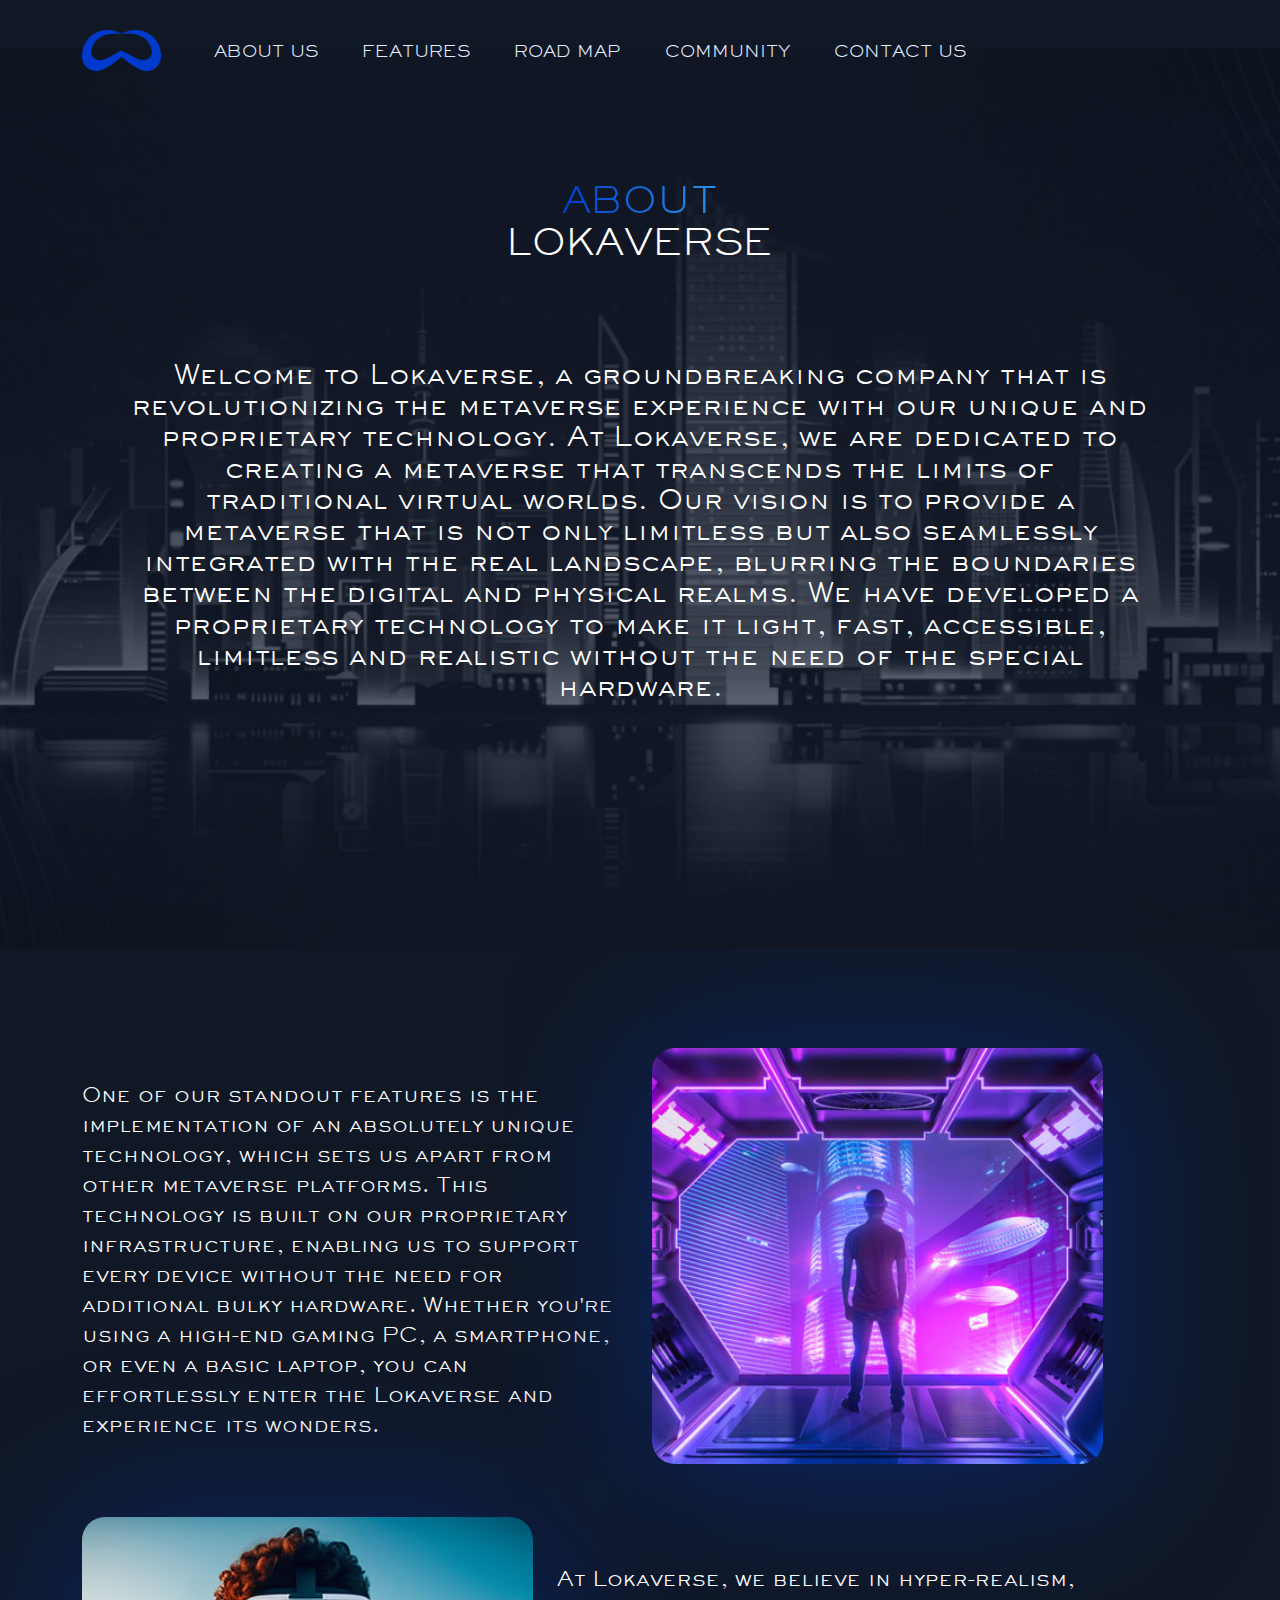
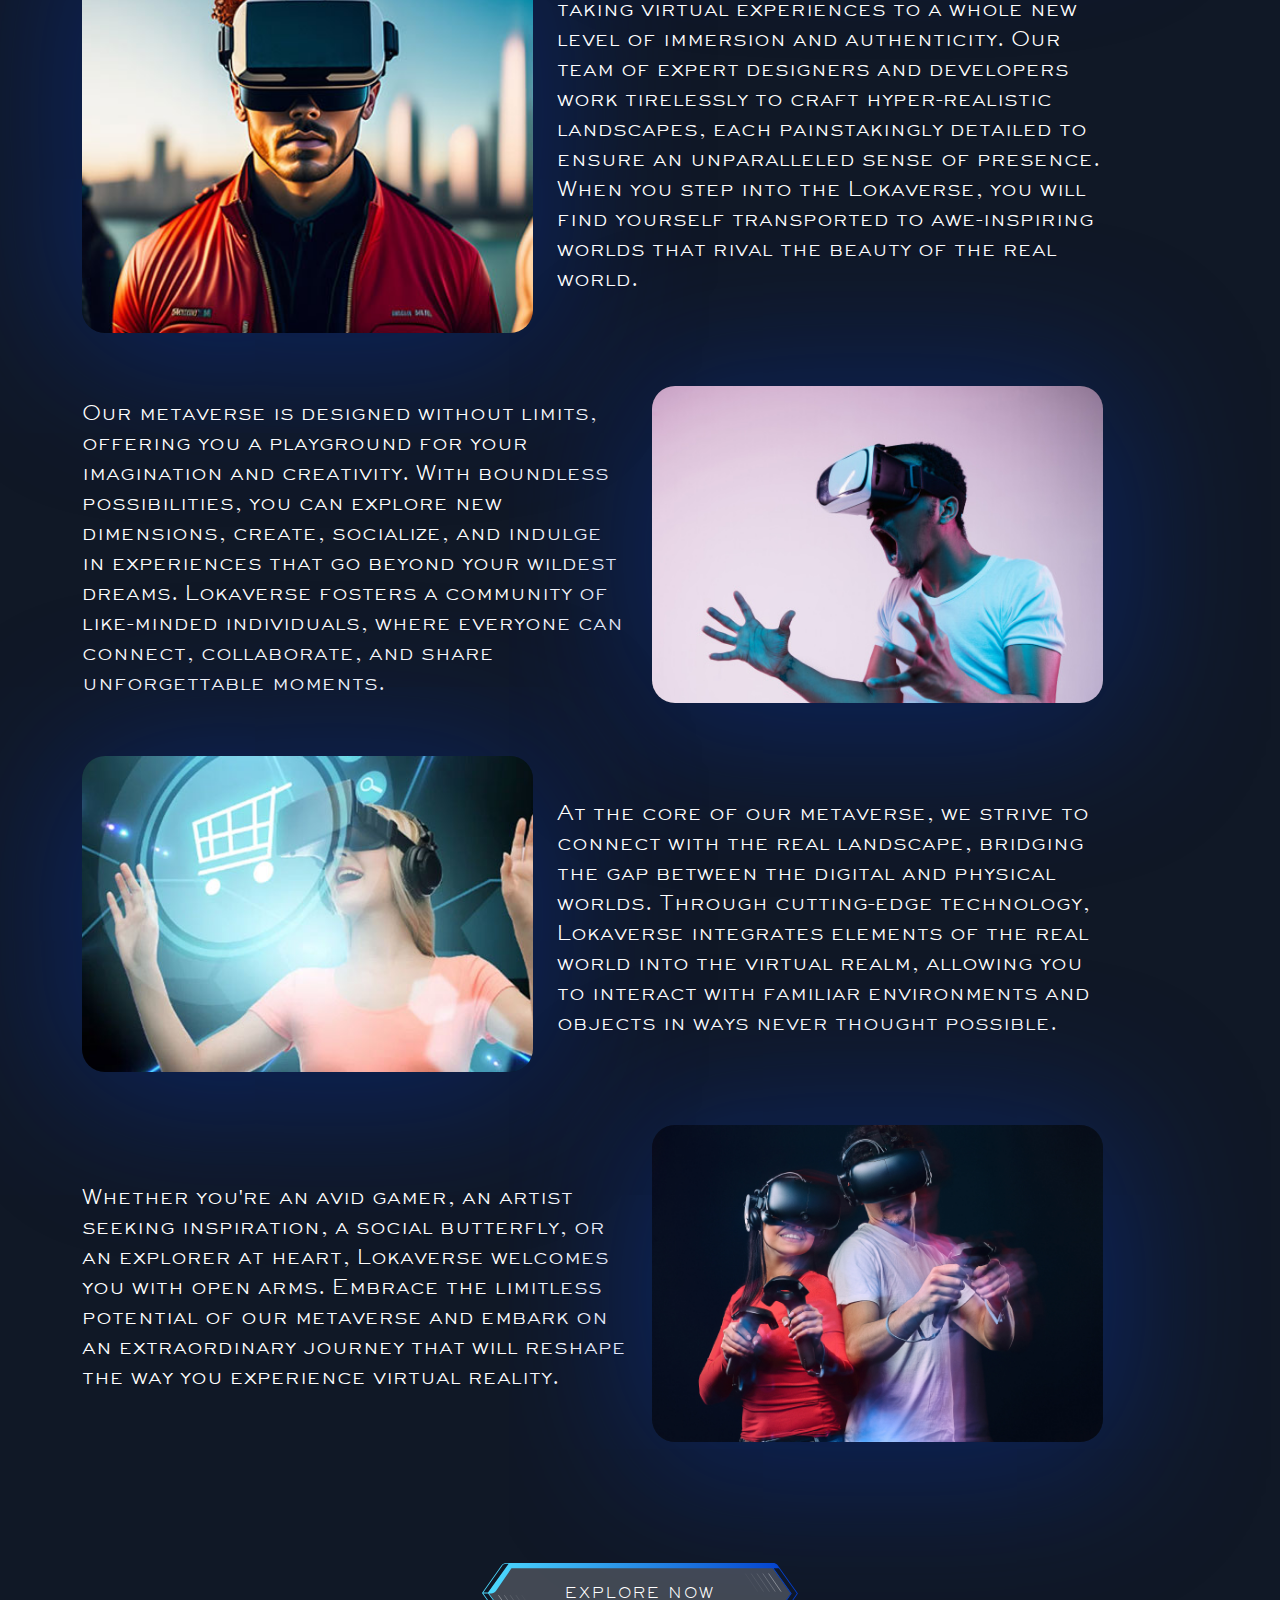
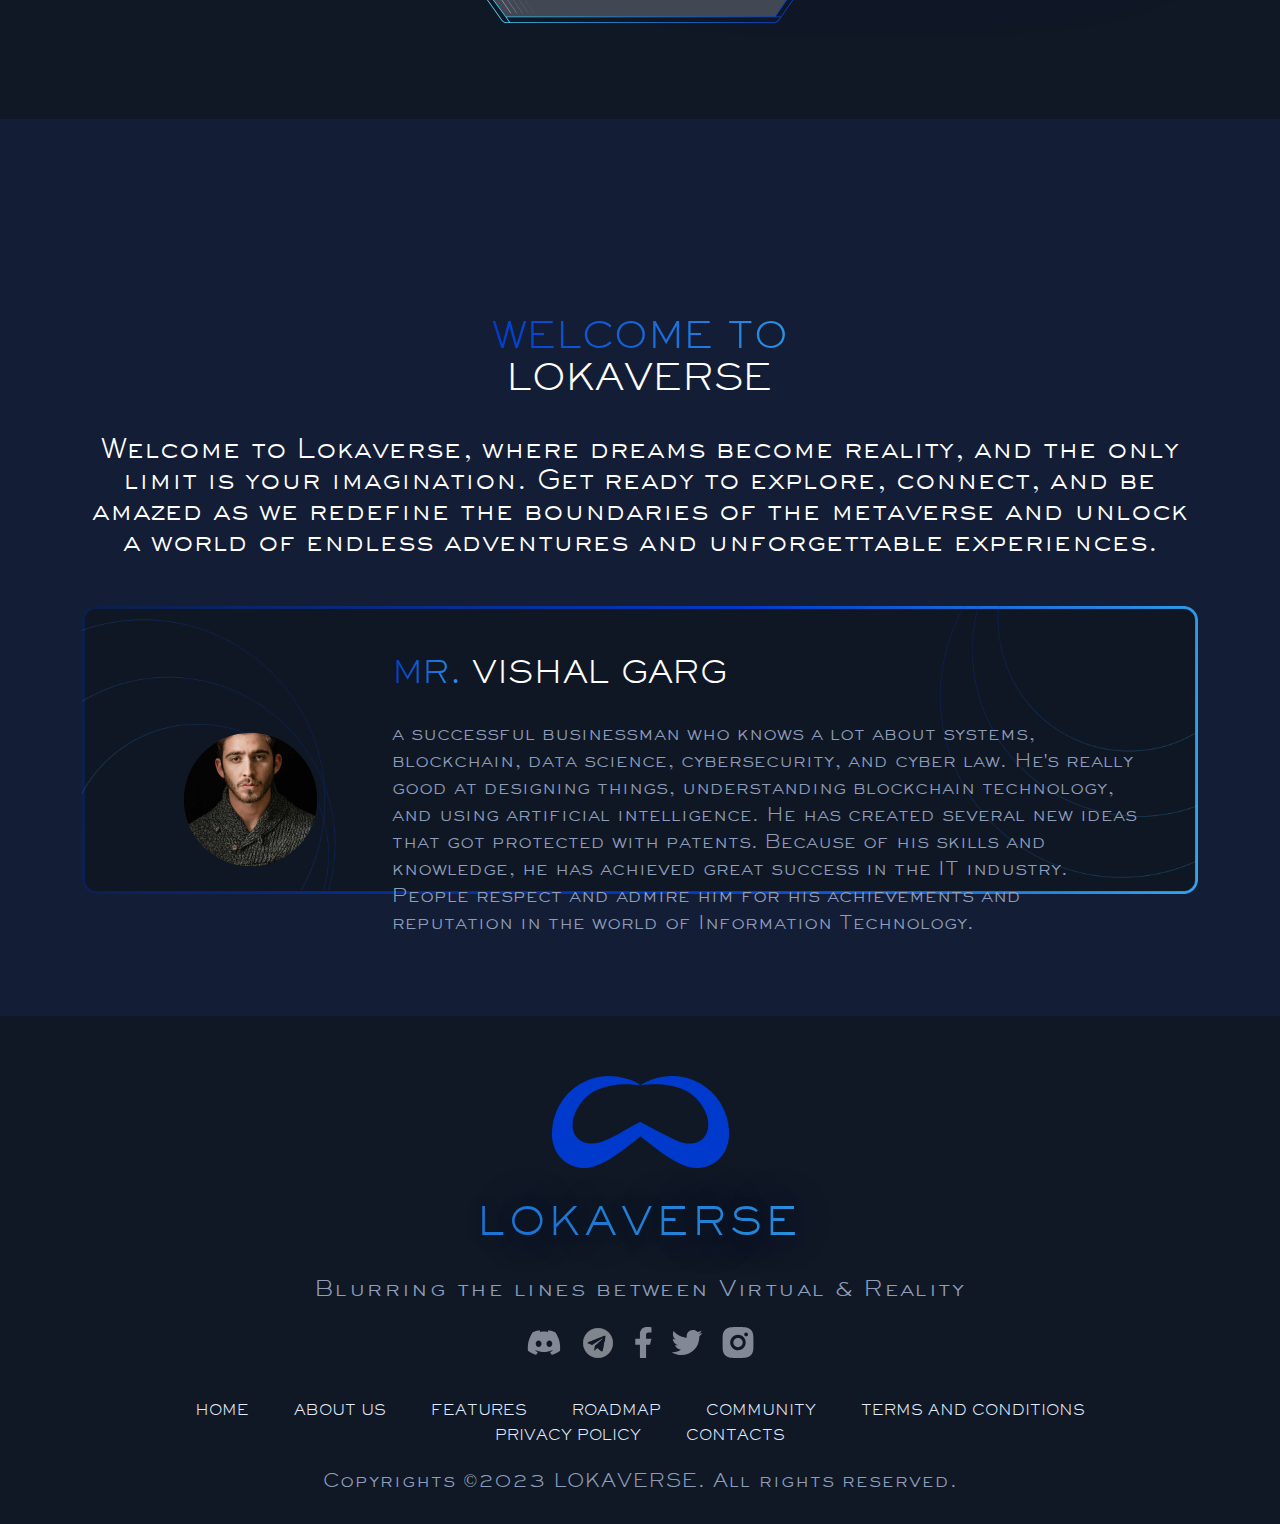
==== about.html @ 5cb6ffde "new pages" ====
<!DOCTYPE html>
<html>

<head>
    <meta charset="utf-8">
    <meta name="viewport" content="width=device-width, initial-scale=1, shrink-to-fit=no">
    <meta name="description" content="">
    <meta name="viewport" content="width=device-width, initial-scale=1">
    <title>Lokaverse</title>
    <link rel="apple-touch-icon" sizes="180x180" href="img/apple-touch-icon.png">
    <link rel="shortcut icon" type="image/x-icon" href="img/favicon.ico">
    <link rel="stylesheet" href="css/bootstrap.css">
    <link rel="stylesheet" href="css/font-awesome.css">
    <link rel="stylesheet" href="css/style.css">
    <link rel="stylesheet" href="css/responsive.css">
</head>

<body>


    <div class="home-main">
        <header>
            <div class="header">
                <div class="menu_header">
                    <div class="container">
                        <nav class="navbar navbar-expand-lg">
                            <button class="navbar-toggler collapsed" type="button" data-bs-toggle="collapse"
                                data-bs-target="#navbarSupportedContent" aria-controls="navbarSupportedContent"
                                aria-expanded="false" aria-label="Toggle navigation">
                                <div class="toggle position-relative">
                                    <div class="line top position-absolute"></div>
                                    <div class="line middle cross1 position-absolute"></div>
                                    <div class="line middle cross2 position-absolute"></div>
                                    <div class="line bottom position-absolute"></div>
                                </div>
                            </button>
                            <a class="navbar-brand" href="./">
                                <img alt="logo" src="img/logo.png">
                            </a>
                            <div class="collapse navbar-collapse" id="navbarSupportedContent">
                                <ul class="navbar-nav  ml-auto menu-links">
                                    <li class="nav-item"><a class="nav-link" href="/about.html">About us</a></li>
                                    <li class="nav-item"><a class="nav-link" href="/home.html#features">Features</a>
                                    </li>
                                    <li class="nav-item"><a class="nav-link" href="/home.html#roadmap">Road map</a></li>
                                    <li class="nav-item"><a class="nav-link" href="/home.html#community">Community</a>
                                    </li>
                                    <li class="nav-item"><a class="nav-link" href="/contact.html">Contact us</a></li>
                                </ul>
                                <!-- <ul class="navbar-nav ms-auto menu-links">
                                                <li class="nav-item LoginItem"><a class="nav-link" href="#">Log In</a></li>	
                                            </ul> -->
                                <div class="footer_social MobileShow">
                                    <a href="#" class="facebook-icon"><img src="img/discord.svg" alt="icon"></a>
                                    <a href="#" class="facebook-icon"><img src="img/telegram.png" width="36"
                                            alt="icon"></a>
                                    <a href="#" class="facebook-icon"><img src="img/facebook.svg" alt="icon"></a>
                                    <a href="#" class="twitter-icon"><img src="img/twitter.svg" alt="icon"></a>
                                    <a href="#" class="instagram-icon"><img src="img/instagram.svg" alt="icon"></a>
                                </div>
                            </div>
                            <!-- <a class="MObileShow" href="#">Log In</a> -->
                        </nav>
                    </div>
                </div>
            </div>
        </header>
    </div>
    <section class="ContactBxTop BannerSection BannerHomeSection mt-5 pt-5">
        <div class="container">
            <div class="TopHadding ">
                <!-- <h6>enjoy</h6> -->
                <h2 class="mt-5"><span>About </span><br>Lokaverse</h2>
                <h3 class="mt-5 p-5">Welcome to Lokaverse, a groundbreaking company that is revolutionizing the
                    metaverse
                    experience with
                    our unique and proprietary technology. At Lokaverse, we are dedicated to creating a metaverse that
                    transcends the limits of traditional virtual worlds. Our vision is to provide a metaverse that is
                    not only limitless but also seamlessly integrated with the real landscape, blurring the boundaries
                    between the digital and physical realms. We have developed a proprietary technology to make it
                    light, fast, accessible, limitless and realistic without the need of the special hardware.</h3>

            </div>

        </div>
    </section>
    <section class="BannerSection pb-5">
        <div class="container">
            <div class="About">
                <div class="row">
                    <div class="col-6 d-flex align-items-center">
                        <p>One of our standout features is the implementation of an absolutely unique technology, which
                            sets us apart from other metaverse platforms. This technology is built on our proprietary
                            infrastructure, enabling us to support every device without the need for additional bulky
                            hardware. Whether you're using a high-end gaming PC, a smartphone, or even a basic laptop,
                            you can effortlessly enter the Lokaverse and experience its wonders.</p>
                    </div>
                    <div class="col-5">
                        <div class="Featuresimg">
                            <img src="img/Featuresimg2.jpg" width="200" class="" alt="...">
                        </div>
                    </div>
                </div>
                <div class="row mt-5">
                    <div class="col-5">
                        <div class="Featuresimg">
                            <img src="img/Featuresimg5.jpg" width="200" class="" alt="...">
                        </div>
                    </div>

                    <div class="col-6 d-flex align-items-center">
                        <p>At Lokaverse, we believe in hyper-realism, taking virtual experiences to a whole new level of
                            immersion and authenticity. Our team of expert designers and developers work tirelessly to
                            craft hyper-realistic landscapes, each painstakingly detailed to ensure an unparalleled
                            sense of presence. When you step into the Lokaverse, you will find yourself transported to
                            awe-inspiring worlds that rival the beauty of the real world.</p>
                    </div>
                </div>
                <div class="row mt-5">

                    <div class="col-6 d-flex align-items-center">
                        <p>Our metaverse is designed without limits, offering you a playground for your imagination and
                            creativity. With boundless possibilities, you can explore new dimensions, create, socialize,
                            and indulge in experiences that go beyond your wildest dreams. Lokaverse fosters a community
                            of like-minded individuals, where everyone can connect, collaborate, and share unforgettable
                            moments.</p>
                    </div>
                    <div class="col-5">
                        <div class="Featuresimg">
                            <img src="img/service-img3.jpg" width="200" class="" alt="...">
                        </div>
                    </div>

                </div>
                <div class="row mt-5">
                    <div class="col-5">
                        <div class="Featuresimg">
                            <img src="img/service-img1.jpg" width="200" class="" alt="...">
                        </div>
                    </div>

                    <div class="col-6 d-flex align-items-center">
                        <p>At the core of our metaverse, we strive to connect with the real landscape, bridging the gap
                            between the digital and physical worlds. Through cutting-edge technology, Lokaverse
                            integrates elements of the real world into the virtual realm, allowing you to interact with
                            familiar environments and objects in ways never thought possible.</p>
                    </div>
                </div>
                <div class="row mt-5">

                    <div class="col-6 d-flex align-items-center">
                        <p>Whether you're an avid gamer, an artist seeking inspiration, a social butterfly, or an
                            explorer at heart, Lokaverse welcomes you with open arms. Embrace the limitless potential of
                            our metaverse and embark on an extraordinary journey that will reshape the way you
                            experience virtual reality.</p>
                    </div>
                    <div class="col-5">
                        <div class="Featuresimg">
                            <img src="img/service-img2.jpg" width="200" class="" alt="...">
                        </div>
                    </div>

                </div>
            </div>
            <div class="d-flex mt-5 py-5 justify-content-center">
                <a href="/home.html" class="btn btn-primary btn-default"><span>Explore Now</span></a>
            </div>
        </div>
    </section>
    <section class="ContactSection">

        <div class="container">

            <div class="TopHadding" data-aos="zoom-in">
                <!-- <h6>enjoy</h6> -->
                <h2><span>Welcome to </span><br>Lokaverse</h2>
                <h3>Welcome to Lokaverse, where dreams become reality, and the only limit is your imagination. Get ready
                    to explore, connect, and be amazed as we redefine the boundaries of the metaverse and unlock a world
                    of endless adventures and unforgettable experiences. </h3>

            </div>
            <div class="JionTeamBg pt-5 mt-5" data-aos="fade-up">
                <div class="JionTxtMoobile MobileShow">
                    <h2><span>join</span> our <br>team</h2>

                </div>
                <!-- <div class="JionImg"><img src="img/man-img.png" alt="img"></div> -->
                <div class="row">
                    <div class="col-3 d-flex align-items-center justify-content-center">
                        <div class="" data-aos="zoom-in"><img src="img/user5.png" alt="img">
                        </div>
                    </div>
                    <div class="col-9">
                        <div class="JionTxt">
                            <h2><span>Mr.</span> Vishal Garg</h2>
                            <p> a successful businessman who knows a lot about systems, blockchain, data science,
                                cybersecurity, and cyber law. He's really good at designing things, understanding
                                blockchain
                                technology, and using artificial intelligence. He has created several new ideas that got
                                protected with patents. Because of his skills and knowledge, he has achieved great
                                success in
                                the IT industry. People respect and admire him for his achievements and reputation in
                                the world
                                of Information Technology.</p>
                            <!-- <a href="/contact.html" class="btn btn-primary btn-default"><span>contact us</span></a> -->
                            <!-- <a href="#" class="ReadBtn"><span>Read More</span><img src="img/right-arrow.svg" alt="img"></a> -->
                        </div>
                    </div>
                </div>

            </div>
        </div>

    </section>
    <footer class="footer" data-aos="fade-up">
        <div class="container">
            <div class="footer_center">
                <div class="row">
                    <div class="col-xs-12 col-md-12 col-lg-12 text-center">
                        <div class="footer-logo">
                            <a href="#" class="footer-logo"><img src="img/footer-logo.png" alt="logo"></a>
                            <h2>Lokaverse</h2>
                            <p>Blurring the lines between Virtual & Reality</p>
                            <div class="footer_social">
                                <a href="#" class="facebook-icon"><img src="img/discord.svg" alt="icon"></a>
                                <a href="#" class="facebook-icon"><img src="img/telegram.png" width="36" alt="icon"></a>
                                <a href="#" class="facebook-icon"><img src="img/facebook.svg" alt="icon"></a>
                                <a href="#" class="twitter-icon"><img src="img/twitter.svg" alt="icon"></a>
                                <a href="#" class="instagram-icon"><img src="img/instagram.svg" alt="icon"></a>
                            </div>
                        </div>

                    </div>
                    <div class="col-xs-12 col-md-12 col-lg-12">
                        <ul class="list-unstyled clear-margins">
                            <li class="widget-container widget_nav_menu">
                                <div class="">
                                    <ul class="user_link">
                                        <li class=""><a href="./">home</a></li>
                                        <li><a href="/about.html">about us</a></li>
                                        <li><a href="/home.html#features">features</a></li>
                                        <li><a href="/home.html#roadmap">Roadmap</a></li>
                                        <li><a href="/home.html#community">community</a></li>
                                        <li><a href="/terms.html">terms and conditions</a></li>
                                        <li><a href="/privacy-policy.html">privacy policy</a></li>
                                        <li><a href="/contact.html">contacts</a></li>
                                    </ul>
                                </div>
                            </li>
                        </ul>
                    </div>
                    <div class="col-xs-12 col-md-12 col-lg-12">
                        <!-- <div class="newslatterBx">
                                                                <h4>Subscribe to our <span>newsletter</span></h4>
                                                                <div class="newslatter">
                                                                    <div class="newslatter-input"><input type="email" class="form-control" placeholder="YOUR@MAIL.COM"></div>
                                                                    <div class="newslatter-btn"><a class="btn btn-primary" href="#">sent</a></div>

                                                                </div>
                                                            </div> -->
                        <div class="CopyRightTxt">Copyrights ©2023 LOKAVERSE. All rights reserved.</div>

                    </div>
                </div>
            </div>
        </div>
    </footer>
    <script src="js/jquery-1.12.4.min.js"></script>
    <script src="js/bootstrap.bundle.js"></script>
    <script src="js/popper.min.js"></script>
    <script src="js/lottie-player.js"></script>
    <script src="js/script.js"></script>
    <script>
        document.addEventListener('mousemove', parallax);

        function parallax(e) {
            this.querySelectorAll('.layer').forEach(layer => {
                let speed = layer.getAttribute('data-speed');
                let x = (window.innerWidth - e.pageX * speed) / 100;
                let y = (window.innerWidth - e.pageY * speed) / 100;
                layer.style.transform = `translate(${x}px, ${y}px)`;
            });
        }
    </script>
    <script>

        jQuery(document).ready(function ($) {

            vimeo_play_and_stop();

            function vimeo_play_and_stop() {

                var f = $("#sub_vimeo_iframe04");

                if (!f || !f.attr("src"))
                    return;

                var url = f.attr("src").split("?")[0];

                $("#sound_on_btn2").click(function () {

                    var data = {
                        method: "setVolume",
                        value: 1
                    }

                    f[0].contentWindow.postMessage(JSON.stringify(data), url);

                    $("#sound_on_btn2").hide();
                    $("#sound_off_btn2").show();

                });

                $("#sound_off_btn2").click(function () {

                    var data = {
                        method: "setVolume",
                        value: 0
                    };

                    f[0].contentWindow.postMessage(JSON.stringify(data), url);

                    $("#sound_on_btn2").show();
                    $("#sound_off_btn2").hide();
                });
            }

        });

    </script>
    <script>


        $("#sub_vimeo_iframe04").prop('muted', true);

        $(".main_vi_btn2").click(function () {
            if ($("#sub_vimeo_iframe04").prop('muted')) {
                $("#sub_vimeo_iframe04").prop('muted', false);
            } else {
                $("#sub_vimeo_iframe04").prop('muted', true);
            }
        });
    </script>
    <script>
        $(".main_vi_btn1").click(function () {
            $(".VideoBxMain").addClass("intro");
        });
    </script>
    <script>
        $(".main_vi_btn3").click(function () {
            $(".VideoBxMain").removeClass("intro");
        });
    </script>
</body>

</html>
---- css/style.css ----
@charset "UTF-8";

body {
	font-family: 'sackers_gothic_light_atRg';
	font-weight: 400;
	font-style: normal;
	font-size: 14px;
	width: 100%;
	overflow-x: hidden;
	background-color: #101826;
}

img {
	max-width: 100%;
}

li {
	list-style: none;
}

a:hover {
	text-decoration: none !important;
}

p:hover {
	text-decoration: none !important;
}

h1,
h2,
h3,
h4,
h5,
h6,
ol,
li,
ul,
a,
img,
p,
span,
strong {
	padding: 0px;
	margin: 0px;
}

a:hover,
a:focus {
	outline: none;
	text-decoration: none
}

* {
	padding: 0;
	margin: 0;
	box-sizing: border-box
}

section {
	float: left;
	width: 100%
}

@font-face {
	font-family: 'sackers_gothic_light_atRg';
	src: url('../fonts/sackers_gothic_light_at_regular-webfont.woff2') format('woff2'),
		url('../fonts/sackers_gothic_light_at_regular-webfont.woff') format('woff');
	font-weight: normal;
	font-style: normal;

}

@font-face {
	font-family: 'sackers_gothic_light_atRg';
	src: url('../fonts/sackers_gothic_light_at_regular-webfont.woff2') format('woff2'),
		url('../fonts/sackers_gothic_light_at_regular-webfont.woff') format('woff');
	font-weight: normal;
	font-style: normal;

}

@font-face {
	font-family: 'sackers_gothic_light_atRg';
	src: url('../fonts/sackers_gothic_light_at_regular-webfont.woff2') format('woff2'),
		url('../fonts/sackers_gothic_light_at_regular-webfont.woff') format('woff');
	font-weight: normal;
	font-style: normal;

}

@font-face {
	font-family: 'sackers_gothic_light_atRg';
	src: url('../fonts/sackers_gothic_light_at_regular-webfont.woff2') format('woff2'),
		url('../fonts/sackers_gothic_light_at_regular-webfont.woff') format('woff');
	font-weight: normal;
	font-style: normal;

}

@font-face {
	font-family: 'sackers_gothic_light_atRg';
	src: url('../fonts/sackers_gothic_light_at_regular-webfont.woff2') format('woff2'),
		url('../fonts/sackers_gothic_light_at_regular-webfont.woff') format('woff');
	font-weight: normal;
	font-style: normal;

}

@font-face {
	font-family: 'sackers_gothic_light_atRg';
	src: url('../fonts/sackers_gothic_light_at_regular-webfont.woff2') format('woff2'),
		url('../fonts/sackers_gothic_light_at_regular-webfont.woff') format('woff');
	font-weight: normal;
	font-style: normal;

}

@font-face {
	font-family: 'sackers_gothic_light_atRg';
	src: url('../fonts/sackers_gothic_light_at_regular-webfont.woff2') format('woff2'),
		url('../fonts/sackers_gothic_light_at_regular-webfont.woff') format('woff');
	font-weight: normal;
	font-style: normal;

}

@font-face {
	font-family: 'sackers_gothic_light_atRg';
	src: url('../fonts/sackers_gothic_light_at_regular-webfont.woff2') format('woff2'),
		url('../fonts/sackers_gothic_light_at_regular-webfont.woff') format('woff');
	font-weight: normal;
	font-style: normal;

}

@font-face {
	font-family: 'sackers_gothic_light_atRg';
	src: url('../fonts/sackers_gothic_light_at_regular-webfont.woff2') format('woff2'),
		url('../fonts/sackers_gothic_light_at_regular-webfont.woff') format('woff');
	font-weight: normal;
	font-style: normal;

}

@font-face {
	font-family: 'sackers_gothic_light_atRg';
	src: url('../fonts/sackers_gothic_light_at_regular-webfont.woff2') format('woff2'),
		url('../fonts/sackers_gothic_light_at_regular-webfont.woff') format('woff');
	font-weight: normal;
	font-style: normal;

}

@font-face {
	font-family: 'sackers_gothic_light_atRg';
	src: url('../fonts/sackers_gothic_light_at_regular-webfont.woff2') format('woff2'),
		url('../fonts/sackers_gothic_light_at_regular-webfont.woff') format('woff');
	font-weight: normal;
	font-style: normal;

}

@font-face {
	font-family: 'sackers_gothic_light_atRg';
	src: url('../fonts/sackers_gothic_light_at_regular-webfont.woff2') format('woff2'),
		url('../fonts/sackers_gothic_light_at_regular-webfont.woff') format('woff');
	font-weight: normal;
	font-style: normal;

}

@font-face {
	font-family: 'sackers_gothic_light_atRg';
	src: url('../fonts/sackers_gothic_light_at_regular-webfont.woff2') format('woff2'),
		url('../fonts/sackers_gothic_light_at_regular-webfont.woff') format('woff');
	font-weight: normal;
	font-style: normal;

}

@font-face {
	font-family: 'sackers_gothic_light_atRg';
	src: url('../fonts/sackers_gothic_light_at_regular-webfont.woff2') format('woff2'),
		url('../fonts/sackers_gothic_light_at_regular-webfont.woff') format('woff');
	font-weight: normal;
	font-style: normal;

}

@font-face {
	font-family: 'sackers_gothic_light_atRg';
	src: url('../fonts/sackers_gothic_light_at_regular-webfont.woff2') format('woff2'),
		url('../fonts/sackers_gothic_light_at_regular-webfont.woff') format('woff');
	font-weight: normal;
	font-style: normal;

}

@font-face {
	font-family: 'sackers_gothic_light_atRg';
	src: url('../fonts/sackers_gothic_light_at_regular-webfont.woff2') format('woff2'),
		url('../fonts/sackers_gothic_light_at_regular-webfont.woff') format('woff');
	font-weight: normal;
	font-style: normal;

}

@font-face {
	font-family: 'sackers_gothic_light_atRg';
	src: url('../fonts/sackers_gothic_light_at_regular-webfont.woff2') format('woff2'),
		url('../fonts/sackers_gothic_light_at_regular-webfont.woff') format('woff');
	font-weight: normal;
	font-style: normal;

}

@font-face {
	font-family: 'sackers_gothic_light_atRg';
	src: url('../fonts/sackers_gothic_light_at_regular-webfont.woff2') format('woff2'),
		url('../fonts/sackers_gothic_light_at_regular-webfont.woff') format('woff');
	font-weight: normal;
	font-style: normal;

}

/*.container, .container-lg, .container-md, .container-sm, .container-xl, .container-xxl {max-width: 1170px;}*/
a {
	text-decoration: none;
}

/*------------Header---------------*/
.home-main {
	float: left;
	width: 100%;
	position: relative;
	z-index: 999
}

.menu_header .navbar {
	padding: 0;
	height: 100%;
}

header {
	float: left;
	width: 100%;
	z-index: 999;
}

.header {
	z-index: 999;
}

header .menu_header li {
	display: inline-flex;
	margin-left: 30px;
	position: relative
}

.menu_header .navbar-nav .nav-link {
	color: #E2ECFF;
	font-size: 16px;
	padding: 9px 7px;
	font-weight: normal;
	position: relative;
	text-transform: uppercase;
}

.menu_header .navbar-nav .nav-item .nav-link:hover {
	color: #FFF197
}

.menu_header .navbar-nav .nav-item.active .nav-link {
	color: #FFF197;
}


.menu_header {
	display: inline-block;
	width: 100%;
	padding: 25px 0;
}

.menu_header .container {
	height: 100%;
}

.header-inner .menu_header {
	padding: 15px 0;
}

.show-mobile {
	display: none !important
}

.menu_header .navbar-nav .nav-link.btn-primary {
	color: #2e3332;
	border: none;
	padding: 10px 59px 10px 22px;
	border-radius: 4px;
	background: #ffbb00
}

.menu_header .navbar-nav .nav-link.btn-primary:hover {
	color: #fff;
	border: none;
}

.menu_header .navbar-nav .nav-link.btn-primary i {
	font-size: 21px;
	position: absolute;
	right: 20px;
	top: 11px;
}

.menu_header.fixed-me {
	margin-bottom: 5px;
	position: fixed;
	top: 0;
	z-index: 888;
	width: 100%;
	border-bottom: none !important;
	left: 0;
	box-shadow: 0 0 10px 0 #333;
	border-radius: 0;
	border-color: #fff;
	color: #000;
	background: rgba(0, 0, 2, 0.90);
	padding: 5px 0
}

header .menu_header .mobile_sh {
	display: none
}

.menu_header .navbar-expand-lg .navbar-nav {}

/*---------banner--------------*/
.BannerHomeSection {
	background: url(../img/home-screen.jpg) no-repeat center top;
	background-size: cover;
	padding-bottom: 70px;
	height: 100vh;
	overflow: hidden;

}

.bg-black {
	background: #000 !important;
}

.BannerHomeSection .bammer-txt {
	width: 100%;
	display: inline-block;
	padding: 150px 0 0;
	text-align: center;
	position: relative;
	left: 0;
	top: 0;
	height: 100%;

}

.BannerHomeSection .bammer-txt-active .home-banner-txt p,
.BannerHomeSection .bammer-txt-active .home-banner-txt h1,
.BannerHomeSection .bammer-txt-active .home-banner-txt h3 {
	-moz-transition: all 2s ease;
	-o-transition: all 2s ease;
	-webkit-transition: all 2s ease;
	transition: all 2s ease;
}

.BannerHomeSection .bammer-txt-active .home-banner-txt h3 {
	width: 200px;
}

.BannerHomeSection .bammer-txt-active .home-banner-txt h1 {
	width: 50%;
}

.BannerHomeSection .bammer-txt-active .home-banner-txt p {
	width: 480px;
	text-align: left
}



.PlayButton {
	display: inline-block;
	vertical-align: top;
	margin-top: 5px;
	margin-left: 50px;
}

.BannerHomeSection .home-banner-txt {
	text-align: center
}

.LearnMore {
	display: inline-block;
	vertical-align: top;
	margin-top: 50px;
	margin-left: 20px;
}

.LearnMore a {
	font-size: 21px;
	text-transform: uppercase;
	font-family: 'sackers_gothic_light_atRg';
	letter-spacing: 1.47px;
}

.BannerHomeSection .home-banner-txt h3 {
	font-size: 28px;
}

.BannerHomeSection .home-banner-txt h1 {
	font-size: 98px;
	font-family: 'sackers_gothic_light_atRg';
	line-height: 155px;
}

.BannerHomeSection .home-banner-txt p {
	font-size: 28px;
	line-height: 32px;
	padding-bottom: 30px;
	font-family: 'sackers_gothic_light_atRg';
}

.HomeBu {
	display: inline-block;
	width: 100%;
	margin-top: 50px;
	position: absolute;
	right: 10%;
	bottom: -25px;
}

.ActiveUsers {
	float: left;
	text-align: left
}

.BannerSocial {
	float: right;

	/* margin-top: 28px; */
}

.ActiveUsers i {
	display: inline-block
}

.BannerSocial a {
	display: inline-block;
	width: 23px;
	margin: 0 5px;
}

.facebook-icon-small {
	height: 23px;
}

.ActiveUsers h4 {
	color: #8d9dbb;
	font-family: 'sackers_gothic_light_atRg';
	font-size: 21px;
	text-transform: uppercase;
	letter-spacing: 2px;
	display: inline-block
}

.ActiveUsers h4 span {
	vertical-align: middle;
	font-family: 'sackers_gothic_light_atRg';
	background: linear-gradient(90deg, #003ACC 0%, #4EDDFF 100%);
	-webkit-background-clip: text;
	-webkit-text-fill-color: transparent;
	background-clip: text;
	text-fill-color: transparent;
	text-shadow: 0px 0px 4px rgba(0, 0, 0, 0.26), 0px 0px 93px rgba(0, 58, 204, 0.28), 0px 10px 157px rgba(0, 58, 204, 0.39);
}

.header {
	position: absolute;
	left: 0;
	top: 0;
	width: 100%;
}

.bammer-txt {
	width: 100%;
	display: inline-block;
	padding: 160px 0 0;
	text-align: left;
	position: absolute;
	left: 0;
	top: 0;
}

.home-banner-txt {
	display: inline-block;
	width: 100%;
	text-align: left;
	margin-top: 50px;
	position: relative;
	z-index: 5;
}

.home-banner-txt p {
	font-size: 18px;
	color: #8D9DBB;
	padding-top: 10px;
	font-family: 'sackers_gothic_light_atRg';
}

.home-banner-txt p span {
	color: #E2ECFF;
	font-family: 'sackers_gothic_light_atRg';
}

.home-banner-txt h1 {
	color: #fff;
	font-size: 28px;
	font-family: 'sackers_gothic_light_atRg';
	padding: 16px 0 0;
	text-transform: uppercase;
	line-height: 45px;
	;
}

.LearnMore a,
.JionTxtMoobile h2 span,
.newslatterBx h4 span,
.MetaverseBx h2 span,
.JionTxt h2 span,
.TopHadding h2 span,
.home-banner-txt h1 span {
	background: linear-gradient(to right, #013ccc 0%, #2a93e8 100%);
	-webkit-background-clip: text;
	-webkit-text-fill-color: transparent;
}

.btn-default {
	color: #fff;
	border: none;
	border-radius: 0px;
	font-size: 14px;
	margin-top: 20px;
	background: transparent;
	position: relative;
	width: 320px;
	height: 60px;
	text-transform: uppercase;
	font-family: 'sackers_gothic_light_atRg';
	letter-spacing: 2px;
	transition: 0.5s;
}

.btn-default::before {
	background: url(../img/button-img.svg) no-repeat center center;
	width: 320px;
	height: 60px;
	transition: 0.5s;
	position: absolute;
	left: 0;
	top: 0;
	content: "";
	opacity: 1;
}

.btn-default::after {
	background: url(../img/button-img-hover.svg) no-repeat center center;
	width: 320px;
	height: 60px;
	transition: 0.5s;
	position: absolute;
	left: 0;
	top: 0;
	content: "";
	opacity: 0;
}

.btn-default:hover:after {
	opacity: 1;
}

.btn-default:hover::before {
	opacity: 0;
}

.btn-default span {
	display: inline-block;
	transition: 0.5s;
	position: absolute;
	display: flex;
	align-items: center;
	left: 50%;
	top: 0;
	height: 60px;
	/* top: 17px; */
	transform: translate(-50%, 0);
}

.btn-default:hover span {
	left: 60px;
	transform: none;
}


.btn-default:hover {
	background: transparent;
	transition: 0.5s;
	text-align: left;
	/* padding: 17px 0; */
}

.home-banner-txt h3 {
	color: #FFF197;
	font-size: 16px;
	text-transform: uppercase;
	font-family: 'sackers_gothic_light_atRg';
	background: linear-gradient(132.62deg, rgba(255, 241, 151, 0.56) -34.13%, rgba(255, 173, 115, 0.56) 143.14%);
	-webkit-background-clip: text;
	-webkit-text-fill-color: transparent;
	background-clip: text;
	text-fill-color: transparent;
	text-shadow: 0px 0px 8px rgba(249, 116, 62, 0.14), 0px 0px 22px rgba(255, 241, 151, 0.27);
}

.MObileShow {
	display: none;
}



/*.BannerSection .carousel-indicators {bottom: 190px;left: auto;margin-right: 9%; }*/
.BannerSection .carousel-indicators {
	bottom: auto;
	left: auto;
	margin-right: 9%;
	top: 630px;
}

/*.BannerSection .carousel-indicators:before{ content: "04";font-size: 18px;background: linear-gradient(90deg, #003ACC 0%, #4EDDFF 100%);font-family: 'sackers_gothic_light_atRg';
display: inline-block;
margin-top: -12px;
margin-right: 30px;
-webkit-background-clip: text;
-webkit-text-fill-color: transparent;
background-clip: text;
text-fill-color: transparent;

text-shadow: 0px 0px 4px rgba(0, 0, 0, 0.26), 0px 0px 93px rgba(0, 58, 204, 0.28), 0px 10px 157px rgba(0, 58, 204, 0.39);}*/
.BannerSection .carousel-indicators:after {
	content: "04";
	font-size: 18px;
	font-family: 'sackers_gothic_light_atRg';
	display: inline-block;
	margin-top: -12px;
	margin-left: 30px;
	color: #fff
}

.BannerSection .carousel-indicators [data-bs-target] {
	background-color: #828894;
	height: 2px;
	width: 28px;
	border: none;
	text-indent: initial;
}

.BannerSection .carousel-indicators .active {
	opacity: 1;
	background: linear-gradient(90deg, #003ACC 0%, #4EDDFF 100%);
	border: none
}

.Slide4:after {
	content: "04";
}

.Slide3:after {
	content: "03";
}

.Slide2:after {
	content: "02";
}

.Slide1:after {
	content: "01";
}

.Slide5:after {
	content: "05";
}

.Slide5.active:after,
.Slide4.active:after,
.Slide3.active:after,
.Slide2.active:after,
.Slide1.active:after {
	display: block
}

.Slide5:after,
.Slide4:after,
.Slide3:after,
.Slide2:after,
.Slide1:after {

	font-size: 18px;
	background: linear-gradient(90deg, #003ACC 0%, #4EDDFF 100%);
	font-family: 'sackers_gothic_light_atRg';
	display: inline-block;
	margin-top: -12px;
	margin-right: 30px;
	-webkit-background-clip: text;
	-webkit-text-fill-color: transparent;
	background-clip: text;
	text-fill-color: transparent;
	text-shadow: 0px 0px 4px rgba(0, 0, 0, 0.26), 0px 0px 93px rgba(0, 58, 204, 0.28), 0px 10px 157px rgba(0, 58, 204, 0.39);
	position: absolute;
	left: -50px;
	display: none
}

/*.sliderarrow {position: absolute;right: 0;bottom: 190px;width: 270px;margin-right: 9%;text-align: left;}*/
.sliderarrow {
	position: absolute;
	right: 0;
	top: 670px;
	width: 270px;
	margin-right: 9%;
	text-align: left;
}

.sliderarrow .carousel-control-prev {
	position: absolute;
	top: 0;
	bottom: 0;
	z-index: 1;
	display: inline-block;
	align-items: center;
	justify-content: center;
	width: 150px;
	padding: 0;
	color: #fff;
	text-align: left;
	background: none;
	border: 0;
	opacity: 1;
	transition: opacity 0.15s ease;
	font-size: 13px;
	font-family: 'sackers_gothic_light_atRg';
	text-transform: uppercase
}

.sliderarrow .carousel-control-next {
	position: absolute;
	top: 0;
	bottom: 0;
	z-index: 1;
	display: inline-block;
	align-items: center;
	justify-content: center;
	width: 150px;
	padding: 0;
	color: #fff;
	text-align: right;
	background: none;
	border: 0;
	opacity: 1;
	transition: opacity 0.15s ease;
	font-size: 13px;
	font-family: 'sackers_gothic_light_atRg';
	text-transform: uppercase
}

.sliderarrow .carousel-control-next img,
.sliderarrow .carousel-control-prev img {
	filter: grayscale(100%);
}

.sliderarrow .carousel-control-next:hover img,
.sliderarrow .carousel-control-prev:hover img {
	filter: grayscale(0%);
}




.Bannerimages {
	margin-top: 90px;
	position: relative;
	z-index: 99;
}

.Bannerimages img {
	margin-right: 30px;
	border-radius: 15px;
	cursor: pointer
}

.Global-img {
	position: absolute;
	right: -240px;
	bottom: -400px;
}

.Global-img::before {
	content: "";
	position: absolute;
	left: -90px;
	top: -90px;
	width: 130%;
	height: 130%;
	border: 1px #4c4c4c solid;
	border-radius: 50%;
	opacity: 0.5;
}

.Global-img::after {
	content: "";
	position: absolute;
	left: -200px;
	top: -200px;
	width: 150%;
	height: 150%;
	border: 1px #4c4c4c solid;
	border-radius: 50%;
	opacity: 0.5;
}

.Global-img2 {
	position: absolute;
	left: -240px;
	bottom: -470px;
}

.Global-img2::before {
	content: "";
	position: absolute;
	left: -130px;
	top: -90px;
	width: 130%;
	height: 130%;
	border: 1px #4c4c4c solid;
	border-radius: 50%;
	opacity: 0.5;
}

.Global-img2::after {
	content: "";
	position: absolute;
	left: -200px;
	top: -170px;
	width: 150%;
	height: 150%;
	border: 1px #4c4c4c solid;
	border-radius: 50%;
	opacity: 0.5;
}

.Global-img2 .globeimg2 {
	animation: animName2 30s linear infinite;
}

@keyframes animName2 {
	0% {
		transform: rotate(0deg);
	}

	100% {
		transform: rotate(360deg);
	}
}

.Global-img3 .globeimg3,
.Global-img .globeimg3,

.Global-img .globe-img5 {
	animation: animName 30s linear infinite;
}

@keyframes animName {
	0% {
		transform: rotate(360deg);
	}

	100% {
		transform: rotate(0deg);
	}
}

.BannerSection .carousel-item {
	height: 100vh;
}

.BannerSection .carousel-item .banner-img {
	height: 100vh;
}

.BannerSection .carousel-item .ZoomSlider {
	-webkit-transform: scale(100);
	-moz-transform: scale(100);
	-o-transform: scale(100);
	-webkit-transition-duration: 1s;
	-moz-transition-duration: 1s;
	-o-transition-duration: 1s;
}

.BannerSection .carousel-item.active .ZoomSlider {
	-webkit-transform: scale(1);
	-moz-transform: scale(1);
	-o-transform: scale(1);
	-webkit-transition-duration: 1s;
	-moz-transition-duration: 1s;
	-o-transition-duration: 1s;
}

.Global-img3 {
	position: absolute;
	right: -150px;
	top: 130px;
}

.Global-img3::before {
	content: "";
	position: absolute;
	left: -60px;
	top: -60px;
	width: 130%;
	height: 130%;
	border: 1px #4c4c4c solid;
	border-radius: 50%;
	opacity: 0.5;
}

.Global-img3::after {
	content: "";
	position: absolute;
	left: -140px;
	top: -130px;
	width: 170%;
	height: 170%;
	border: 1px #4c4c4c solid;
	border-radius: 50%;
	opacity: 0.5;
}

.BannerLine {
	position: absolute;
	z-index: 99;
	left: 0;
	top: 107%;
	width: 57%;
}

.home-banner-txt .btn-default {
	margin-top: 40px;

}

.home-banner-txt3 {
	position: absolute;
	left: 380px;
	top: -150px;
	z-index: 0;
}

.BannerLine3 {
	width: 260px;
	margin-top: 10px;
	;
}

.home-banner-txt4 {
	position: absolute;
	right: 140px;
	bottom: -70px;
}

.BannerLine4 {
	width: 320px;
	margin-top: 10px;
	position: absolute;
	left: 0;
	bottom: -20px;
}

/*----------------------------*/
.FeaturesSection {
	background: url(../img/FeaturesBg.jpg) no-repeat center top;
	padding: 100px 0 50px;
}

.TopHadding {
	text-align: center;
}

.TopHadding h6 {
	color: #96835f;
	font-size: 16px;
	text-transform: uppercase;
}

.TopHadding h2 {
	color: #fff;
	font-size: 35px;
	text-transform: uppercase;
	font-family: 'sackers_gothic_light_atRg';
	padding-top: 35px;
}

.TopHadding h3 {
	color: #fff;
	font-size: 26px;
	/* text-transform: capitalize; */
	font-family: 'sackers_gothic_light_atRg';
	padding-top: 35px;
}

.FeaturesMain {
	margin-top: 80px;
	text-align: center;
}

.FeaturesMain .card {
	background: transparent;
	border: none;
	text-align: left;
	width: 90%;
	display: inline-block;
	margin-bottom: 40px;
}

.FeaturesMain .card .card-body {
	padding: 20px 0;
}

.FeaturesMain .card h5 {
	font-size: 21px;
	color: #8D9DBB;
	text-transform: uppercase;
	font-family: 'sackers_gothic_light_atRg';
	float: left;
}

.FeaturesMain .card .card-body a {
	float: right;
	background: url(../img/right-arrow.svg) no-repeat center top;
	width: 49px;
	height: 49px;
	transition: all 0.5s;
	background-size: 100%;
	filter: grayscale(100%);
}

.FeaturesMain .card .card-body a:hover {
	float: right;
	background: url(../img/right-arrow.svg) no-repeat center top;
	width: 49px;
	height: 49px;
	background-size: 100%;
	filter: grayscale(0%);
}

.FeaturesMain .card .card-body a img {
	display: none;
}

.Featuresimg {
	display: inline-block;
	width: 100%;
	overflow: hidden;
	border-radius: 23px;
	box-shadow: 0px 10px 157px 11px rgba(0, 58, 204, 0.39);
}

.Featuresimg img {
	width: 100%;
}

.TryItSection {
	background: url(../img/tryitbg.jpg) no-repeat center top;
	padding: 200px 0 0;
	background-size: 100%;
}

.TryItSection .TopHadding h2 {
	font-size: 28px;
	font-family: 'sackers_gothic_light_atRg';
	line-height: 47px;
	text-shadow: 0px 0px 4px rgba(0, 0, 0, 0.26), 0px 0px 93px rgba(0, 58, 204, 0.28), 0px 10px 157px rgba(0, 58, 204, 0.39);
}

.StartNauBtn {
	margin-top: 30px;
}

.JionTeamBg {
	background: url(../img/jionteambg.png) no-repeat center top;
	padding: 60px 50px;
	background-size: 100%;
	position: relative;
	display: inline-block;
	width: 100%;
	height: 340px;
	margin-top: 200px;
}

.JionImg {
	position: absolute;
	left: 0;
	bottom: 10px;
	width: 667px;
	display: inline-block;
}

.JionTxt {
	float: right;
}

.JionTxtMoobile h2,
.JionTxt h2 {
	color: #fff;
	font-size: 30px;
	text-transform: uppercase;
	font-family: 'sackers_gothic_light_atRg';
}

.JionTxt p {
	color: #8D9DBB;
	font-size: 18px;
	font-family: 'sackers_gothic_light_atRg';
	padding: 30px 0 10px;
}

a.ReadBtn {
	color: #8D9DBB;
	font-size: 20px;
	text-transform: uppercase;
	margin-left: 30px;
	margin-top: 31px;
	display: inline-block;
	vertical-align: top;
}

a.ReadBtn span {
	padding-right: 10px;
	display: inline-block;
	padding-top: 7px;
}

.ReallifeSection {
	background: url(../img/reallife-bg.png) no-repeat center top;
	padding: 160px 0;
	background-size: cover;
	position: relative;
	display: inline-block;
	width: 100%;
}

.ReallifeSection .TopHadding h2 {
	color: #fff;
	font-size: 35px;
	text-transform: uppercase;
	font-family: 'sackers_gothic_light_atRg';
	padding-top: 25px;
	line-height: 60px;
}

.ServiceMain .card {
	border-radius: 21px;
	background: url(../img/card-img.png) no-repeat center top;
	background-size: 100%;
}

.ServiceMain .card .Featuresimg {
	border-radius: 20px 20px 0 0;
}

.ServiceMain .card h5 {
	font-size: 21px;
	color: #E2ECFF;
	text-transform: uppercase;
	font-family: 'sackers_gothic_light_atRg';
	float: left;
}

.ServiceMain .card p {
	font-size: 18px;
	color: #8D9DBB;
	font-family: 'sackers_gothic_light_atRg';
	float: left;
}

.SerBtn {
	display: inline-block;
	width: 100%;
	padding-top: 30px;
}

span.Vector-icon {
	float: left;
	margin: 10px 0 20px;
}

.SerBtn a {
	color: #8D9DBB;
	font-size: 20px;
	text-transform: uppercase;
	float: right;
	vertical-align: top;
	position: relative
}

a.ReadBtn:before,
.SerBtn a:before {
	content: "";
	float: right;
	background: url(../img/right-arrow.svg) no-repeat center top;
	width: 49px;
	height: 49px;
	transition: all 0.5s;
	background-size: 100%;
	filter: grayscale(100%);
}

a.ReadBtn:hover:before,
.SerBtn a:hover:before {
	float: right;
	background: url(../img/right-arrow.svg) no-repeat center top;
	width: 49px;
	height: 49px;
	background-size: 100%;
	filter: grayscale(0%);
}

a.ReadBtn img,
.SerBtn a img {
	display: none;
}

.SerBtn a span {
	padding-right: 10px;
	padding-top: 4px;
	display: inline-block;
}

.RoadMapMain {
	margin-top: 80px;
}

.RoadMapBx {
	display: inline-block;
	position: relative;
	width: 100%;
	vertical-align: top;
	padding: 12px;
}

.RoadMapBx2 {
	margin-top: 120px;
	padding: 12px;
}

.RoadMapDetails {
	position: absolute;
	left: 0;
	top: 0;
	width: 100%;
	text-align: center;
	padding-top: 50px;
}

.TowMainDiv {
	background: url(../img/roadbg.jpg) no-repeat center top;
	background-size: cover;
	float: left;
	width: 100%;
}

.RoadMapSection {
	padding: 100px 0;
}

.RoadMapDetails h6 {
	font-size: 21px;

	color: #F5F5F5;
	font-family: 'sackers_gothic_light_atRg';
	text-transform: uppercase;
	padding-top: 10px;
}

.RoadMapDetails p {
	font-size: 10px;
	width: 190px;
	margin: 15px auto;
	color: #8D9DBB;
	font-family: 'sackers_gothic_light_atRg';
	text-transform: uppercase
}

.RoadMapDetails a {
	font-size: 16px;
	text-transform: uppercase;
	margin-top: 0px;
	display: inline-block;
	background: linear-gradient(90deg, #003ACC 0%, #4EDDFF 100%);
	-webkit-background-clip: text;
	-webkit-text-fill-color: transparent;
	background-clip: text;
	text-fill-color: transparent;
}

.RoadMapDetails h3 {
	font-size: 21px;
	color: #E2ECFF;
	font-family: 'sackers_gothic_light_atRg';
	text-transform: uppercase;
	text-shadow: 0px 0px 26.6791px rgba(255, 255, 255, 0.29);
	margin-top: 40px;
}

.RoadMapSection .TopHadding p {
	color: #8D9DBB;
	font-size: 18px;
	font-family: 'sackers_gothic_light_atRg';
	padding-top: 30px;
}

.JoinUsers {
	display: inline-block;
	width: 100%;
	position: relative;
	height: 100%
}

.JoinUsersImg {
	position: absolute;
}

.JoinUsersImg1 {
	left: 58%;
	top: 0;
}

.JoinUsersImg2 {
	left: 0;
	top: 160px;
}

.JoinUsersImg3 {
	right: 20px;
	top: 180px;
}

.JoinUsersImg4 {
	left: 36%;
	bottom: -30px;
}

.JoinUsersImg5 {
	left: 29%;
	top: 0;
}

.JoinUsersImg6 {
	right: 0;
	top: 160px;
}

.JoinUsersImg7 {
	left: 20px;
	top: 180px;
}

.JoinUsersImg8 {
	left: 36%;
	bottom: -30px;
}

.RoadMapSection .TopHadding h2 {
	line-height: 55px;
}

.RoadMapSection .TopHadding h4 {
	margin: 50px 0;
	color: #8d9dbb;
	font-family: 'sackers_gothic_light_atRg';
	font-size: 28px;
	text-transform: uppercase;
	letter-spacing: 2px;
}

.RoadMapSection .TopHadding h4 span {
	font-family: 'sackers_gothic_light_atRg';
	background: linear-gradient(90deg, #003ACC 0%, #4EDDFF 100%);
	-webkit-background-clip: text;
	-webkit-text-fill-color: transparent;
	background-clip: text;
	text-fill-color: transparent;
	text-shadow: 0px 0px 4px rgba(0, 0, 0, 0.26), 0px 0px 93px rgba(0, 58, 204, 0.28), 0px 10px 157px rgba(0, 58, 204, 0.39);
}

.PartnersInvestors {
	display: inline-block;
	width: 100%;
	text-align: center;
	margin-top: 80px;
}

.PartnersInvestorsBx {
	display: inline-block;
}

.PartnersInvestorsimg {
	display: block;
	margin: 13px;
}

.PartnersInvestorsSection {
	display: inline-block;
	width: 100%;
	text-align: center;
	padding-top: 150px;
}

.PartnersInvestorsSection h3 {
	color: #8D9DBB;
	font-size: 28px;
	text-transform: uppercase;
	font-family: 'sackers_gothic_light_atRg';
}

.MetaverseSection {
	padding: 0px 0;
}

.MetaverseBx {
	padding-top: 170px;
}

.Pngegg {
	margin-top: -100px;
}

.MetaverseBx h2 {
	color: #fff;
	font-size: 28px;
	text-transform: uppercase;
	font-family: 'sackers_gothic_light_atRg';
	padding-top: 35px;
	line-height: 60px;
}

.MetaverseBx h2 span {
	font-size: 50px;
}

.ReallifeMain {
	margin-top: 100px;
	text-align: center;
}

.Reallifedetail {
	display: inline-block;
	width: 100%;
	position: relative;
	margin-top: 90px;
	text-align: left;
	z-index: 9;
}

.Reallifedetail h4 {
	color: #E2ECFF;
	font-size: 22px;
	font-family: 'sackers_gothic_light_atRg';
	text-transform: uppercase;
	letter-spacing: 0.1em;
	line-height: 40px;
}

.Reallifedetail p {
	color: #8D9DBB;
	font-size: 16px;
	font-family: 'sackers_gothic_light_atRg';
	letter-spacing: 0.07em;
	line-height: 30px;
	padding-top: 15px;
}

.Reallifedetail2 {}

.citysimg img {
	filter: drop-shadow(0px 4px 200px rgba(0, 58, 150, 0.5));
}

.citysimg {
	margin-top: 40px;
}

.line {
	position: absolute;
	width: 450px;
	z-index: 99;
	left: 10px;
	bottom: 0;
}

.line img {
	position: absolute;
	bottom: -25px;
}

.line1 {
	position: absolute;
	left: 0;
	width: 430px;
	bottom: -25px;
	z-index: 99;
}

.line2 {
	position: absolute;
	left: 0;
	width: 460px;
	bottom: -25px;
	z-index: 99;
}

.line3 {
	position: absolute;
	right: 30px;
	width: 430px;
	bottom: -55px;
	z-index: 99;
}

.line4 {
	position: absolute;
	right: 0;
	width: 430px;
	bottom: -25px;
	z-index: 99;
}

.ReallifeMain .btn-default {
	margin-top: 110px;
}

.TreeDiv {
	background: url(../img/treebg.png) no-repeat center -350px;
	background-size: cover;
	display: inline-block;
	width: 100%;
}

.FeaturesMainMobile {
	display: none;
}

/*---------------Footer-------------------*/
/*---------------Footer-------------------*/
.footer {
	display: inline-block;
	width: 100%;
	padding: 0 0;
	position: relative
}

.footer-social {
	float: left;
	width: 100%;
	padding: 40px 0;
	border-bottom: 1px #545454 solid
}

.footer-logo {
	margin-top: 0px;
}

.footer_social {
	float: left;
	padding: 20px 0;
	width: 100%;
}

.footer_social a {
	font-size: 18px;
	color: #fff;
	margin: 0 7px
}

.footer_social a.facebook-icon {
	border-left: none;
	border-right: none;

}



.footer_center .list-unstyled {
	padding-left: 0;
	list-style: none;
}

.footer_center {
	display: inline-block;
	width: 100%;
	padding: 60px 0 30px;
}

.title-widget {
	color: #fff;
	font-size: 24px;
	line-height: 1;
	position: relative;
	margin: 0px 0 9px;
	display: inline-block;
	width: 100%;
}

.title-widget span {
	position: relative;
	display: inline-block;
	width: 100%
}

.widget_nav_menu ul {
	list-style: outside none none;
	padding-left: 0;
	padding-top: 16px;
	text-align: center;
	width: 100%;
	display: inline-block;
}

.footer-logo h2 {
	font-family: 'sackers_gothic_light_atRg';
	font-size: 38px;
	text-align: center;
	letter-spacing: 0.1em;
	text-transform: uppercase;
	margin: 30px 0;
	background: linear-gradient(91.39deg, #003ACC -23.1%, #4EDDFF 128.59%);
	-webkit-background-clip: text;
	-webkit-text-fill-color: transparent;
	background-clip: text;
	text-fill-color: transparent;
	text-shadow: 0px 0px 15px rgba(0, 0, 0, 0.29), 0px 0px 93px rgba(0, 58, 204, 0.28), 0px 10px 157px rgba(0, 58, 204, 0.39);
}

.footer-logo p {
	font-size: 21px;
	font-family: 'sackers_gothic_light_atRg';
	letter-spacing: 0.07em;
	color: #8D9DBB;
}

.footer-logo p strong {
	font-family: 'sackers_gothic_light_atRg';
	color: #fff;
}

.widget_nav_menu ul li {
	position: relative;
	display: inline-block;
	padding: 0 20px
}

.widget_nav_menu ul li a {
	font-size: 14px;
	line-height: 25px;
	color: #E2ECFF;
	font-weight: 400;
	text-decoration: none;
	text-transform: uppercase
}

.widget_nav_menu ul li.active a,
.widget_nav_menu ul li a:hover {
	color: #ff833b;
}

.widget_nav_menu ul li a i {
	margin-right: 20px;
}

.ftdrop3,
.ftdrop2,
.ftdrop1 {
	display: none
}

.footerp {
	display: inline-block;
	width: 100%;
	padding-top: 16px;
}

.footer_logo {
	display: inline-block;
	border-bottom: 1px #3a3a3a solid;
	width: 78%;
	padding-bottom: 40px;
}


.Featuresimg img {
	-webkit-transform: scale(1);
	-moz-transform: scale(1);
	-o-transform: scale(1);
	-webkit-transition-duration: 0.5s;
	-moz-transition-duration: 0.5s;
	-o-transition-duration: 0.5s;
}


.Featuresimg:hover img {
	-webkit-transform: scale(1.12);
	-moz-transform: scale(1.12);
	-o-transform: scale(1.12);
	-webkit-transition-duration: 0.5s;
	-moz-transition-duration: 0.5s;
	-o-transition-duration: 0.5s;
}


.services-bx,
.featured-post img,
.footer_social a i {
	-webkit-transform: scale(1);
	-moz-transform: scale(1);
	-o-transform: scale(1);
	-webkit-transition-duration: 0.5s;
	-moz-transition-duration: 0.5s;
	-o-transition-duration: 0.5s;
}

.newslatterBx {
	display: inline-block;
	text-align: center;
	padding: 40px 0;
	width: 100%
}

.newslatterBx h4 {
	color: #E2ECFF;
	font-size: 28px;
	font-family: 'sackers_gothic_light_atRg';
	text-transform: uppercase;
	letter-spacing: 0.1em;
}

.newslatterBx h4 span {
	font-family: 'sackers_gothic_light_atRg';
}

.newslatter {
	background: url(../img/newsletter-bg.svg) no-repeat center top;
	background-size: 100%;
	display: inline-block;
	width: 535px;
	height: 72px;
	margin-top: 30px;
}

.newslatter-input {
	float: left;
	width: 64%;
}

.newslatter-input .form-control {
	background: transparent;
	border: none;
	box-shadow: none;
	color: #828894;
	font-size: 20px;
	font-family: 'sackers_gothic_light_atRg';
	padding: 20px 60px;
}

.newslatter-btn {
	float: right;
}

.newslatter-btn a {
	background: url(../img/newsletter-button.svg) no-repeat center top;
	background-size: 100%;
	display: inline-block;
	border: none;
	width: 192px;
	height: 72px;
	color: #fff;
	font-family: 'sackers_gothic_light_atRg';
	text-transform: uppercase;
	font-size: 19px;
	padding: 19px;
}

.newslatter-btn a:hover {
	background: url(../img/newsletter-button.svg) no-repeat center top;
	background-size: 100%;
}

.CopyRightTxt {
	text-align: center;
	color: #8D9DBB;
	font-size: 18px;
	letter-spacing: 0.05em;
	margin-top: 20px
}

/*------------------*/
.ReallifedetailMobile {
	display: none;
}

.MobileShow {
	display: none;
}

.RoadMapSection .footer_social {
	margin-top: 80px;
}

.NewModel .modal-body p {
	font-size: 16px;
	color: #8D9DBB;
	padding-top: 10px;
	font-family: 'sackers_gothic_light_atRg';
}

.NewModel .modal-header {
	padding: 19px 40px;
}

.NewModel .modal-title {
	color: #8D9DBB;
	font-family: 'sackers_gothic_light_atRg';
}

.NewModel .modal-body {
	padding: 20px 40px 40px;
}

.NewModel .modal-header {
	border-bottom-color: #8D9DBB;
}

.NewModel .modal-content {
	position: relative;
	display: flex;
	flex-direction: column;
	width: 100%;
	color: var(--bs-modal-color);
	pointer-events: auto;
	background-color: rgba(16, 23, 36, 0.93);
	background-clip: padding-box;
	/* border: 5px #2a93e8 solid; */
	border-radius: 30px;
	outline: 0;
}

.modal-video {
	width: 100%;
	aspect-ratio: 16/9;
	position: relative;
}

.modal-video .embed {
	width: 100%;
}

.modal-video .overlay {
	position: absolute;
	top: 0;
	left: 0;
	width: 100%;
	height: 100%;
	z-index: 1000;

}

.NewModel .btn-close {
	box-sizing: content-box;
	width: 1em;
	height: 1em;
	padding: 0.25em 0.25em;
	color: #fff;
	border: 0;
	border-radius: 0.375rem;
	opacity: 0.5;
	background: url(../img/cross-icon.svg) no-repeat center top;
}

.VideoBxHide {
	display: block;
	position: absolute;
	left: 0;
	top: 0;
	width: 100%;
	height: 100%;
	overflow: hidden;
	z-index: -1;
}

/*------------------------------*/
.ContactSection {
	padding: 160px 0 70px;
	height: 100%;
	overflow: hidden;
	position: relative;
	background: #131D35;
}

.ContactBxTop {
	margin-top: 40px;
	position: relative;
	min-height: 400px;
	padding-bottom: 60px;
}

.ContactBxTop h3 {
	color: #fff;
	font-size: 26px;
	font-family: 'sackers_gothic_light_atRg';
}

.ContactBxTop h1 {
	color: #fff;
	font-family: 'sackers_gothic_light_atRg';
	font-size: 33px;
	padding-top: 13px;
}

.ContactBxTop p {
	color: #fff;
	font-family: 'sackers_gothic_light_atRg';
	font-size: 18px;
	padding-top: 13px;
}

.ContactFormBx {
	padding-top: 60px
}

.ContactFormBx .radio {
	display: inline-block;
	padding-right: 70px;
}

.ContactFormBx .radio label {
	color: #fff;
	font-family: 'sackers_gothic_light_atRg';
	font-size: 22px;
}

.ContactFormBx .radio label span {
	opacity: 0.5
}

.ContactFormBx .radio input[type=checkbox],
.ContactFormBx .radio input[type=radio] {
	position: absolute;
	opacity: 0;
}

.ContactFormBx .radio input[type=checkbox]+.radio-label:before,
.ContactFormBx .radio input[type=radio]+.radio-label:before {
	content: "";
	background: url(../img/icon_chkbox.svg) no-repeat center top;
	display: inline-block;
	width: 26px;
	height: 26px;
	position: relative;
	top: 3px;
	margin-right: 1em;
	vertical-align: top;
	cursor: pointer;
	text-align: center;
	transition: all 250ms ease;
}

.ContactFormBx .radio input[type=checkbox]:checked+.radio-label:before,
.ContactFormBx .radio input[type=radio]:checked+.radio-label:before {
	background: url(../img/icon_chkbox_checked.svg) no-repeat center top;

}

.ContactFormBx .radio input[type=checkbox]:focus+.radio-label:before,
.ContactFormBx .radio input[type=radio]:focus+.radio-label:before {
	outline: none;
}

.ContactFormBx .radio input[type=checkbox]+.radio-label:empty:before,
.ContactFormBx .radio input[type=radio]+.radio-label:empty:before {
	margin-right: 0;
}

.button__text {
	position: absolute;
	bottom: 20%;
	right: 0%;
	width: 220px;
}

.button__text button,
.button__text a {
	background: transparent;
	color: #fff;
	border: none;
	width: 100%;
	height: 52px;
	display: inline-block;
	text-align: center;
	border-radius: 0%;
	font-size: 22px;
	line-height: 40px;
	text-transform: uppercase;
	background: url(../img/button-img.svg) no-repeat center center;
	font-family: var(--bs-body-font-family);
}

.ContactVideoBx {
	margin-top: 150px;
	position: relative
}

.VideoBx {
	display: inline-block;
	width: 100%;
	position: relative;
	padding: 56.25% 0 0 0;
	border-radius: 20px;
	overflow: hidden;
}

.VideoBxMain {
	position: relative;
	height: 100%;

}

.VideoBannerTxtActive .VideoBxMain {
	background-color: #000;
}

.VideoBannerTxt .container,
.VideoBannerTxt {
	height: 100%;
}

.sound-btn-container {
	position: absolute;
	top: 0;
	left: 0;
	width: 100%;
	height: 100%;
	display: none;
	align-items: center;
	overflow: hidden;

	/* background: #000; */
}

.sound-btn-container .btn-wrapper {
	aspect-ratio: 16/9;
	width: 100%;

	/* background-color: #2a93e8; */
	position: relative;
}


.main_vi_btn2 {

	position: absolute;
	left: 4%;
	bottom: 15%;
	width: 40px;
	height: 40px;
	border-radius: 50px;
	/* border: 1px solid gray; */
	background-color: rgba(25, 25, 25, 0.2);
	backdrop-filter: blur(5px);
	cursor: pointer;
	transition: all 0.8s ease-out;
	z-index: 1100;
}

.main_vi_btn2:hover {
	background: rgba(255, 255, 255, 0.2);
}

.main_vi_btn2 img {
	position: absolute;
	top: 50%;
	left: 50%;
	transform: translate(-50%, -50%);
	width: 1rem;
	z-index: 2100;
}

.main_vi_btn2.active {
	opacity: 1;
	transition: opacity 0.6s ease-out 0.8s;
}

#sub_vimeo_iframe04 {
	position: absolute;
	top: 0;
	aspect-ratio: 16/9;
	width: 100%;
	height: auto;
	/* left: -10%; */
	/* height: 100% */
}

.AddressBx {
	font-size: 20px;
	font-weight: 400;
	color: #ddd;
	padding-bottom: 12px;
	word-break: keep-all;
}

.AddressBxMain {
	padding: 0 0 0 30px;
}

.ContactFormFill {
	width: 70%
}

.ContactFormFill .form-control {
	background: transparent;
	border: none;
	border-radius: 0;
	padding: 10px 0;
	color: #fff;
	border-bottom: 1px solid #505050;
	box-shadow: none
}

.ContactFormFill label {
	color: #fff;
	font-size: 17px;
	padding-left: 0;
}

.ContactFormFill .form-floating>.form-control:focus~label,
.ContactFormFill .form-floating>.form-control:not(:placeholder-shown)~label,
.ContactFormFill .form-floating>.form-control-plaintext~label,
.ContactFormFill .form-floating>.form-select~label {
	opacity: 0.65;
	transform: scale(1) translateY(-1.5rem) translateX(0.15rem);
}

#employer-post-new-job .res-form-two,
#employer-post-new-job .res-form-three,
#employer-post-new-job .res-form-four {
	left: 150%;
}

#employer-post-new-job .res-step-form {
	position: absolute;
	width: 100%
}

#employer-post-new-job {
	position: relative;
	min-height: 400px;
}

.ContactFormFill textarea.form-control {
	resize: none;
	height: 150px
}

/*.ContactSection::before {
	position: absolute;
	left: 0;
	top: 0;
	content: "";
	background: rgba(0,0,0,0.8);
	width: 100%;
	height: 100%;
}*/
.ContactBxTop .res-btn-gray {
	background: transparent;
	border: none;
	font-size: 20px;
	font-weight: 700;
	color: #fff;
	margin-bottom: 50px;

	display: block;
	text-transform: uppercase;
}

.ContactBxTop .res-btn-gray img {
	margin-right: 10px;
}

.ContactFormBx .CheckboxBtn {
	padding-right: 0;
}

.BannerSection .VideoBx {
	display: flex;
	border-radius: 0;
	height: 100%;
	background: #000;
}

.BannerSection {
	overflow: hidden;
}



.VideoBannerTxt h1 {
	font-size: 98px;
	font-family: 'sackers_gothic_light_atRg';
	line-height: 155px;
	position: absolute;
	left: 20%;
}

.BannerHomeSection .VideoBannerTxt p {
	color: #8D9DBB;
	padding-top: 10px;
	position: absolute;
	left: 28%;
	top: 200px;
	font-size: 28px;
	font-family: 'sackers_gothic_light_atRg';
	width: 550px;
}

.VideoBannerTxt .home-banner-txt {
	text-align: center;
	height: 100%;
}

.VideoBannerTxt .home-banner-txt,
.BannerHomeSection .home-banner-txt h3,
.VideoBannerTxt,
.VideoBannerTxt p,
.VideoBannerTxt h1 {
	-moz-transition: all 2s ease;
	-o-transition: all 2s ease;
	-webkit-transition: all 2s ease;
	transition: all 2s ease;
}

.VideoBannerTxtActive {
	padding-top: 0;
}

.BannerHomeSection .VideoBannerTxtActive h1 {

	width: 100%;
	left: 0;
	text-align: center;
	font-size: 70px;
	top: -50px;
}

.BannerHomeSection .VideoBannerTxtActive p {
	left: 0;
	font-size: 18px;
	width: 100%;
	top: 80px;
}


.VideoBannerTxt .home-banner-txt .btn-default {
	margin-top: 40px;
	position: absolute;
	left: 36%;
	bottom: 140px;
	z-index: 1200;
	-moz-transition: all 2s ease;
	-o-transition: all 2s ease;
	-webkit-transition: all 2s ease;
	transition: all 2s ease;
}

.VideoBannerTxtActive .home-banner-txt .btn-default {
	bottom: -15px;
	position: absolute;
	z-index: 999 !important;
}

.BannerHomeSection .VideoBannerTxtActive .home-banner-txt h3 {
	font-size: 28px;
	opacity: 0;
	;
}

.BannerHomeSection .VideoBannerTxtActive .home-banner-txt {
	margin-top: 0;
}

.VideoBxShow {
	z-index: 0;
}


.main_vi_btn3 {
	display: none
}

.intro .main_vi_btn3 {
	display: block
}

.intro .main_vi_btn1 {
	display: none
}

#sound_off_lottie {
	width: 25px;
	height: 25px;
	position: absolute;
	top: 50%;
	left: 50%;
	transform: translate(-50%, -50%);
}

/**----------------------------*/
#toTop {
	position: fixed;
	display: none;
	bottom: 30px;
	right: 10px;
	animation: bounce 2s infinite;
	-webkit-animation: bounce 2s infinite;
	-moz-animation: bounce 2s infinite;
	-o-animation: bounce 2s infinite;
	cursor: pointer;
	z-index: 9999;
	width: 50px;
	padding: 5px;
	height: 50px;
	line-height: 33px;
	text-align: center
}

.About {
	padding: 30px auto;
	margin-top: 100px;
	color: white;
}

.About p {

	font-size: 20px;
}

.About .txt {
	font-size: 16px;
}
---- css/responsive.css ----
@media only screen and (max-width:1300px) {}

@media only screen and (max-width:1250px) {}

@media only screen and (max-width:1100px) {}

@media only screen and (max-width:992px) {

	.menu_header {
		display: inline-block;
		width: 100%;
	}

	.menu_header .col-lg-12,
	.menu_header .row {
		padding: 0;
		margin: 0;
		width: 100%;
		max-width: 100%;
	}

	.container,
	.container-lg,
	.container-md,
	.container-sm,
	.container-xl,
	.container-xxl {
		max-width: 720px;
	}

	.bammer-txt {
		padding-top: 30px
	}

	.banner-div h1 {
		font-size: 37px;
	}

	.banner-div h2 {
		font-size: 34px;
	}

	.banner-div p {
		font-size: 16px;
		padding-top: 4px;
	}

	.banner-div .btn-primary {
		font-size: 15px;
		padding: 10px 20px;
		margin-top: 10px;
	}

	.btn-wrapper {
		z-index: 999;
	}

	.menu_header.fixed-me {
		padding: 10px 0;
	}

	.nav-tabs-ourmenu .nav-link {
		margin: 0 1%;
	}

	.menu_header .navbar-collapse {
		float: right;
		left: auto;
		margin: 0;
		position: fixed;
		width: 300px;
		background: #000;
		border-top: none;
		z-index: 99;
		height: 100%;
		right: -550px;
		top: 0;
		transition: right linear 0.1s;
		padding: 50px 10px;
	}

	.menu_header .navbar-collapse.show {
		right: 0px;
		transition: right linear 0.1s;
	}

	.menu_header .navbar-nav .nav-link {
		padding: 8px 0px;
		color: #fff;
	}

	.menu_header .navbar-toggler.collapsed {
		padding: 0;
		border: 0;
		margin-right: 20px;
		position: absolute;
		left: 20px;
		top: 20px;
		z-index: 9999;
		width: auto;
		background: transparent;
	}

	.menu_header .navbar-toggler {
		padding: 0;
		border: 0;
		margin-right: 20px;
		position: fixed;
		left: 20px;
		top: 20px;
		z-index: 9999;
		width: 100%;
		padding: 0;
		text-align: left;

	}

	.menu_header .navbar-toggler:focus {
		outline: none;
		box-shadow: none
	}

	.menu_header .navbar-toggler .toggle {
		width: 30px;
		height: 30px;
		display: inline-block
	}

	.menu_header .navbar-toggler .toggle .line {
		width: 30px;
		height: 2px;
		border-radius: 99px;
		background: #fec982;
		transition: 0.2s;
		left: 0
	}

	.menu_header .navbar-toggler .toggle .line.top {
		opacity: 0;
		top: 5px;
	}

	.menu_header .navbar-toggler .toggle .line.middle {
		top: 14px;
	}

	.menu_header .navbar-toggler .toggle .line.bottom {
		opacity: 0;
		bottom: 5px;
	}

	.menu_header .navbar-toggler .toggle .line.cross1 {
		-webkit-transform: rotate(45deg);
		transform: rotate(45deg);
	}

	.menu_header .navbar-toggler .toggle .line.cross2 {
		-webkit-transform: rotate(-45deg);
		transform: rotate(-45deg);
	}

	.menu_header .navbar-toggler.collapsed .toggle .line.top {
		opacity: 1;
		width: 18px;
		left: auto;
		right: 0
	}

	.menu_header .navbar-toggler.collapsed .toggle .line.cross1 {
		-webkit-transform: rotate(0deg);
		transform: rotate(0deg);
	}

	.menu_header .navbar-toggler.collapsed .toggle .line.cross2 {
		-webkit-transform: rotate(0deg);
		transform: rotate(0deg);
	}

	.menu_header .navbar-toggler.collapsed .toggle .line.bottom {
		opacity: 1;
		width: 18px;
	}

	.menu_header .navbar-nav .nav-item:hover,
	.menu_header .navbar-nav .nav-item.active {
		background: transparent;
		border-radius: 0px;
	}

	.menu_header .navbar-nav .nav-item.active .nav-link::before,
	.menu_header .navbar-nav .nav-item .nav-link:hover::before {
		display: none
	}

	.navbar-brand {
		margin-top: 13px;
		width: 100%;
		text-align: center;
	}

	.home-banner-txt h1 {
		font-size: 15px;
		line-height: 31px;
	}

	.home-banner-txt p {
		font-size: 14px;
	}

	.sliderarrow {
		display: none;
	}



}

@media only screen and (max-width:767px) {


	.container {
		max-width: 100%;
	}

	.menu_header {
		display: inline-block;
		width: 100%;
		padding: 0
	}

	.menu_header .col-lg-12,
	.menu_header .row,
	.menu_header .container {
		padding: 0;
		margin: 0
	}

	.menu_header .navbar-collapse {
		float: right;
		left: auto;
		margin: 0;
		position: fixed;
		width: 100%;
		background: rgba(16, 23, 36, 0.99);
		border-top: none;
		z-index: 99;
		height: 100%;
		right: -550px;
		top: 0;
		transition: right linear 0.1s;
		padding: 90px 10px 40px;
		background: url(../img/menu-background.svg) no-repeat left top;
		background-size: cover;
	}

	.menu_header .navbar-brand {
		margin-top: 13px;
		width: 100%;
		text-align: center;
	}

	.TopHadding h2 {
		font-size: 21px;
		padding-top: 25px;
	}

	.TryItSection .TopHadding h2 {
		font-size: 16px;
		line-height: 30px;
	}



	.TryItSection .TopHadding h2 br {
		display: none;
	}

	.TryItSection {
		background-size: cover;
		padding: 70px 0 0;
	}

	.ServiceMain .card {
		background-size: cover;
		margin-bottom: 30px;
	}

	.RoadMapSection {
		background-size: cover;
		padding: 50px 0;
	}

	.RoadMapSection .TopHadding h2 {
		line-height: 36px;
		font-size: 21px;
	}

	.RoadMapSection .TopHadding p {
		font-size: 14px;
	}

	.RoadMapBx2 {
		margin-top: 60px;
	}

	.MObileShow {
		display: inline-block;
		color: #E2ECFF;
		font-size: 16px;
		padding: 9px 7px;
		font-weight: normal;
		position: relative;
		text-transform: uppercase;
		position: absolute;
		right: 12px;
		top: 11px;
	}

	.FeaturesMainDesktop {
		display: none;
	}

	.FeaturesMainMobile {
		display: inline-block;
		width: 100%;
		height: 330px;
		overflow: hidden;
	}

	.Featuresimg {
		box-shadow: 0px 10px 40px 5px rgba(0, 58, 204, 0.39);
	}

	.FeaturesMain .card h5 {
		font-size: 18px;
	}

	.FeaturesMain .card a {
		width: 36px;
		height: 36px;
		background-size: 100%;
	}

	.JionTeamBg {
		padding: 0;
		background-size: cover;
		margin-top: 200px;
		background-position: right top;
		height: 200px;
		box-shadow: 0px 3.32416px 13.2966px rgba(0, 58, 204, 0.14), 0px 4.15519px 65.2365px 4.57071px rgba(0, 58, 204, 0.2);
		margin-bottom: 40px;
	}

	.JionTxt {
		display: none;
	}

	.JionImg {
		position: absolute;
		left: -190px;
		bottom: 1px;
		width: 580px;
		display: inline-block;
	}

	.newslatter {
		background: url(../img/newsletter-bg.svg) no-repeat center top;
		background-size: 100%;
		display: inline-block;
		width: 100%;
		height: 72px;
		margin-top: 30px;
	}

	.JionTxtMoobile {
		position: absolute;
		right: 0;
		top: -120px;
	}

	.JionTxtMoobile h2 {
		font-size: 21px;
		line-height: 37px;
	}

	.JionTxtMoobile2 p {
		color: #8D9DBB;
		font-size: 14px;
		font-family: 'sackers_gothic_light_atRg';
		padding: 0px;
	}

	.JionTxtMoobile2 {
		text-align: center;
	}

	.btn-default {
		font-size: 14px;
		margin-top: 30px;
		background: url(../img/button-img.svg) no-repeat center center;
	}


	.btn-default:hover {
		font-size: 14px;
		margin-top: 40px;
		background: url(../img/button-img-hover.svg) no-repeat center center;
		text-align: center;
	}

	.ReadBtn2 {
		background: linear-gradient(90deg, #003ACC 0%, #4EDDFF 100%);
		-webkit-background-clip: text;
		-webkit-text-fill-color: transparent;
		background-clip: text;
		text-fill-color: transparent;
		font-size: 16px;
		text-transform: uppercase;
		margin-top: 20px;
		display: inline-block;
		position: relative;
		margin-bottom: 10px;
	}

	.ReadBtn2::before {
		position: absolute;
		left: 0;
		bottom: -4px;
		content: "";
		width: 100%;
		height: 2px;
		background: #023ecd;
		background: -moz-linear-gradient(left, #023ecd 0%, #4ddbfe 100%);
		background: -webkit-linear-gradient(left, #023ecd 0%, #4ddbfe 100%);
		background: linear-gradient(to right, #023ecd 0%, #4ddbfe 100%);
		filter: progid:DXImageTransform.Microsoft.gradient(startColorstr='#023ecd', endColorstr='#4ddbfe', GradientType=1);
	}

	.ReallifeSection {
		padding: 120px 0;
	}

	.ReallifeSection .TopHadding h2 {
		font-size: 21px;
		padding-top: 15px;
		line-height: 38px;
	}

	.Reallifedetail {
		display: none;
	}

	.ReallifedetailMobile {
		display: inline-block;
		width: 100%;
		margin-top: 50px;
	}

	.MobileHide {
		display: none;
	}

	.Reallifedetailin h4 {
		color: #E2ECFF;
		font-size: 19px;
		font-family: 'sackers_gothic_light_atRg';
		text-transform: uppercase;
		letter-spacing: 0.1em;
		line-height: 40px;
	}

	.Reallifedetailin p {
		color: #8D9DBB;
		font-size: 14px;
		font-family: 'sackers_gothic_light_atRg';
		letter-spacing: 0.07em;
		line-height: 25px;
		padding-top: 0;
	}

	.ReallifeMain .btn-default {
		margin-top: 50px;
	}

	.Reallifedetailin {
		padding-bottom: 30px;
	}

	.JoinUsersImg1 {
		left: 0;
		top: 40px;
		width: 40px;
	}

	.JoinUsersImg2 {
		left: 90px;
		top: -30px;
		width: 50px;
	}

	.JoinUsersImg3 {
		right: auto;
		top: 10px;
		width: 50px;
		left: 59%;
	}

	.JoinUsersImg4 {
		left: 81%;
		bottom: -30px;
		width: 70px;
	}

	.RoadMapSection .TopHadding {
		padding: 70px 0;
	}

	.JoinUsersImg5 {
		left: 18%;
		top: 0;
		width: 60px;
	}

	.JoinUsersImg6 {
		right: auto;
		top: 60px;
		width: 30px;
		left: 47%;
	}

	.JoinUsersImg7 {
		left: 10px;
		top: 100px;
		width: 30px;
	}

	.JoinUsersImg8 {
		left: 72%;
		bottom: -130px;
		width: 70px;
	}

	.Pngegg {
		margin-top: -190px;
	}

	.JoinUsersImg img {
		box-shadow: 0px 0px 10px rgba(249, 116, 62, 0.19), 0px 0px 30px rgba(255, 241, 151, 0.27);
		border-radius: 50%;
	}

	.PartnersInvestors {
		margin-top: 20px;
	}

	.PartnersInvestorsSection h3 {
		font-size: 18px;
	}

	.MetaverseBx {
		padding-top: 20px;
		text-align: center;
	}

	.MetaverseBx h2 {
		font-size: 21px;
	}

	.MetaverseBx h2 span {
		font-size: 36px;
	}

	.MobileShow {
		display: inline-block;
	}

	.MetaverseSection {
		padding: 0px 0;
		text-align: center;
	}

	.footer-logo h2 {
		font-size: 28px;
	}

	.footer-logo .footer-logo img {
		width: 120px;
	}

	.footer_center {
		padding: 140px 0 30px;
	}

	.footer-logo p {
		font-size: 14px;
	}

	.footer-logo p strong {
		font-weight: normal;
	}

	.widget_nav_menu ul li {
		padding: 6px 20px;
		width: 100%;
	}

	.newslatterBx h4 {
		font-size: 18px;
	}

	.newslatterBx h4 span {
		font-family: 'sackers_gothic_light_atRg';
		display: block;
	}

	.newslatter-input .form-control {
		font-size: 14px;
		padding: 15px 40px;
	}

	.newslatter {
		width: 100%;
		height: 52px;
	}

	.newslatter-btn a {
		width: 127px;
		height: 52px;
		font-size: 18px;
		padding: 9px;
	}

	.CopyRightTxt {
		font-size: 14px;
	}

	.TreeDiv,
	.TowMainDiv,
	.TryItSection {
		overflow: hidden;
	}

	.home-banner-txt p {
		font-size: 14px;
		color: #8D9DBB;
		padding-top: 10px;
		font-family: 'sackers_gothic_light_atRg';
		text-align: left;
	}

	.home-banner-txt h1 {
		font-size: 21px;
		line-height: 45px;
		text-align: left;
	}


	.home-banner-txt h3 {
		font-size: 12px;
		text-align: left;
	}

	.sound-btn-container {
		height: 80%;
	}

	.sound-btn-container .btn-wrapper {

		z-index: 100;
	}

	.bammer-txt {
		padding-top: 30px;
		z-index: 1;
		top: auto;
		bottom: 80px;
	}

	.home-banner-txt {
		text-align: center;
		margin-top: 30px;
		z-index: 9;

	}

	.BannerSection {
		background: linear-gradient(269.22deg, #132539 0%, #0F1724 97.26%);
		padding-top: 0px;
	}

	.BannerSection .MobileShow {
		display: block;
	}

	.BannerSection .carousel-indicators::after,
	.BannerSection .carousel-indicators::before {
		display: none;
	}

	.BannerSection .carousel-indicators [data-bs-target] {
		background-color: transparent;
		background-image: url(../img/mobile-nav-button.svg);
		height: 80px;
		width: 80px;
		border: none;
		background-repeat: no-repeat;
		background-size: 100%;
		opacity: 1;
	}

	.BannerSection .carousel-indicators .active {
		background-color: transparent;
		background-image: url(../img/mobile-nav-button-active.svg);
		height: 80px;
		width: 80px;
		border: none;
		background-repeat: no-repeat;
		background-size: 100%;
		opacity: 1;
	}

	.BannerSection .carousel-indicators {
		bottom: auto;
		left: auto;
		margin-right: 0;
		width: 90px;
		display: inline-block;
		top: 40px;
	}

	.Global-img {
		position: absolute;
		right: -200px;
		bottom: -200px;
		width: 490px;
	}

	.Bannerimages {
		margin-top: 140px;
		position: relative;
		z-index: 99;
		display: flex;
		white-space: nowrap;
		overflow-y: auto;
	}

	.bammer-txt2 {
		padding-top: 30px;
		top: 40px;
		bottom: auto;
	}

	.Global-img3 {
		position: absolute;
		right: -80px;
		top: -130px;
		width: 180px;
	}

	.Global-img3::before {
		left: -40px;
		top: -20px;
		opacity: 0.1;
	}

	.Global-img3::after {
		left: -80px;
		top: -50px;
		opacity: 0.1;
	}

	/* .Global-img2 {position: absolute;left: -200px;bottom: -140px;width: 460px;} */
	.Global-img2 {
		position: absolute;
		left: -230px;
		bottom: -260px;
		width: 500px;
	}

	.Global-img2::before {
		left: -80px;
		top: -60px;
		opacity: 0.2;
	}

	.Global-img2::after {
		left: -130px;
		top: -110px;
		opacity: 0.2;
	}

	.BannerHomeSection {
		background-color: #000;
	}

	.BannerHomeSection .home-banner-txt h3 {
		font-size: 21px;
		text-align: center
	}

	.BannerHomeSection .home-banner-txt h1 {
		font-size: 35px;
		line-height: 55px;
		text-align: center;
		position: initial;
	}

	.BannerHomeSection .home-banner-txt p {
		font-size: 21px;
		line-height: 27px;
		text-align: center;
		padding-bottom: 0;
		position: absolute;
		left: 0;
		width: 100%;
	}

	.BannerHomeSection .home-banner-txt p br {
		display: none;
	}

	.VideoBannerTxtActive .home-banner-txt p {
		/* display: none; */
		position: absolute;
		top: 60%;
	}

	.PlayButton {
		margin-top: 55px;
		margin-left: 0;
		width: 100%;
	}

	.LearnMore {
		display: none;
	}

	.ActiveUsers h4 {
		font-size: 11px;
	}

	.ActiveUsers {
		float: left;
		text-align: center;
		width: 100%;
	}

	.ActiveUsers i {
		display: inline-block;
		width: 70px;
	}

	.BannerSocial {
		display: none;
	}

	/* .BannerHomeSection {background: url(../img/home-screen.jpg) no-repeat center top;background-size: cover;padding-bottom: 20px;} */
	.PlusToggleBx {
		position: absolute;
		left: 70px;
		bottom: 190px;
		z-index: 99999;
	}

	.PlusToggleBtn img {
		width: 70px;
	}

	.BoxToggle {
		position: absolute;
		bottom: 28px;
		background: url(../img/popup-mobile.svg) no-repeat center top;
		width: 339px !important;
		height: 350px;
		left: -51px;
		background-size: 100%;
		padding: 50px 30px;
		display: none
	}

	.BoxToggle p {
		color: #8D9DBB;
		font-size: 14px;
		font-family: 'sackers_gothic_light_atRg';
		padding-bottom: 13px;
		line-height: 21px;
	}

	.BoxToggle p span {
		color: #E2ECFF;
		font-family: 'sackers_gothic_light_atRg';
	}

	.PlusToggleBtn {
		position: relative;
		z-index: 99;
	}

	header .menu_header li {
		display: inline-block;
		margin-left: 0;
		position: relative;
		text-align: center;
		margin-top: 15px;
	}

	header .menu_header .footer_social {
		float: left;
		padding: 150px 0 0;
		width: 100%;
		text-align: center;
	}

	.RoadMapBx {
		text-align: center;
	}

	.ContactFormFill {
		width: 100%;
	}

	.button__text {
		position: initial;
		float: right;
		width: 120px;
		height: 120px;
		margin-right: 40px;
	}

	#employer-post-new-job {
		position: relative;
		min-height: 680px;
	}

	.button__text button,
	.button__text a {

		font-size: 24px;
		line-height: 100px;
		text-transform: uppercase;
	}

	.AddressBxMain {
		padding: 30px 0 0 10px;
	}

	.ContactBxTop h1 {
		font-size: 20px;
	}

	.ContactBxTop h3 {
		font-size: 20px;
	}

	.ContactFormBx .CheckboxBtn label {
		font-size: 19px;
	}

	.BannerTxtMobiles .bammer-txt {
		position: initial;
		margin-bottom: 30px;
	}

	.main_vi_btn2 {
		bottom: 20%;
	}

	.BannerSection #sub_vimeo_iframe04 {
		height: 80%;
		top: 0;
	}

	.BannerSection .VideoBx {
		display: flex;
		border-radius: 0;
		background: #000;
		height: 100%;
		overflow: hidden;
	}

	.BannerHomeSection .bammer-txt {
		padding: 50px 0 0;
		max-height: 100vh;
		overflow: hidden;
	}

	.VideoBannerTxt .home-banner-txt .btn-default {
		left: 50%;
		transform: translate(-50%, 0);
	}

	.VideoBannerTxtActive .home-banner-txt .btn-default {
		bottom: 20px;
		z-index: 99999 !important;
	}

	.menu_header .navbar-brand img {
		width: 60px;
	}

	.footer {
		background: #101826;
	}

	.home-main {
		z-index: 9999;
	}

	.btn-default::after,
	.btn-default::before {
		display: none;
	}

	.btn-default span {
		left: 26%;
		transform: none;
	}
}

@media only screen and (max-width:479px) {}

@media only screen and (max-width:390px) {
	.MetaverseBx h2 {
		font-size: 18px;
	}

	.MetaverseBx h2 span {
		font-size: 29px;
	}


}
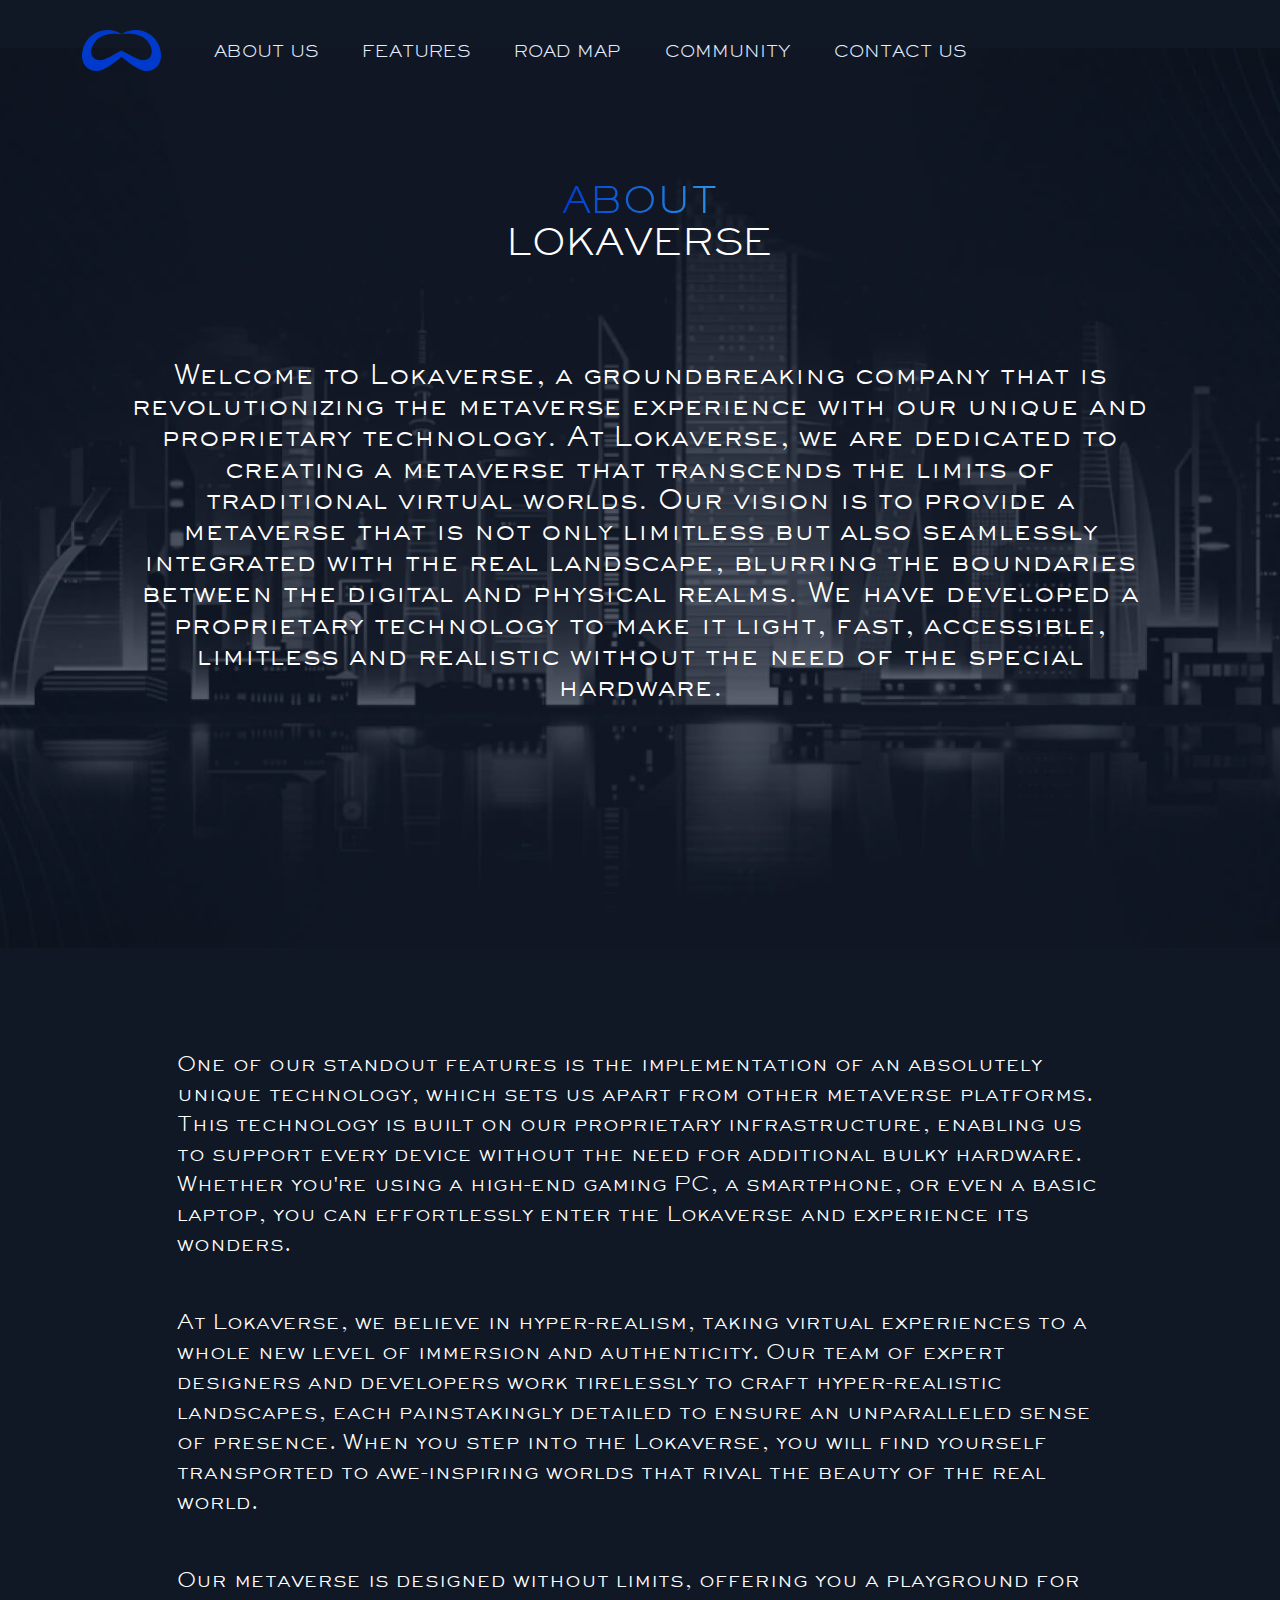
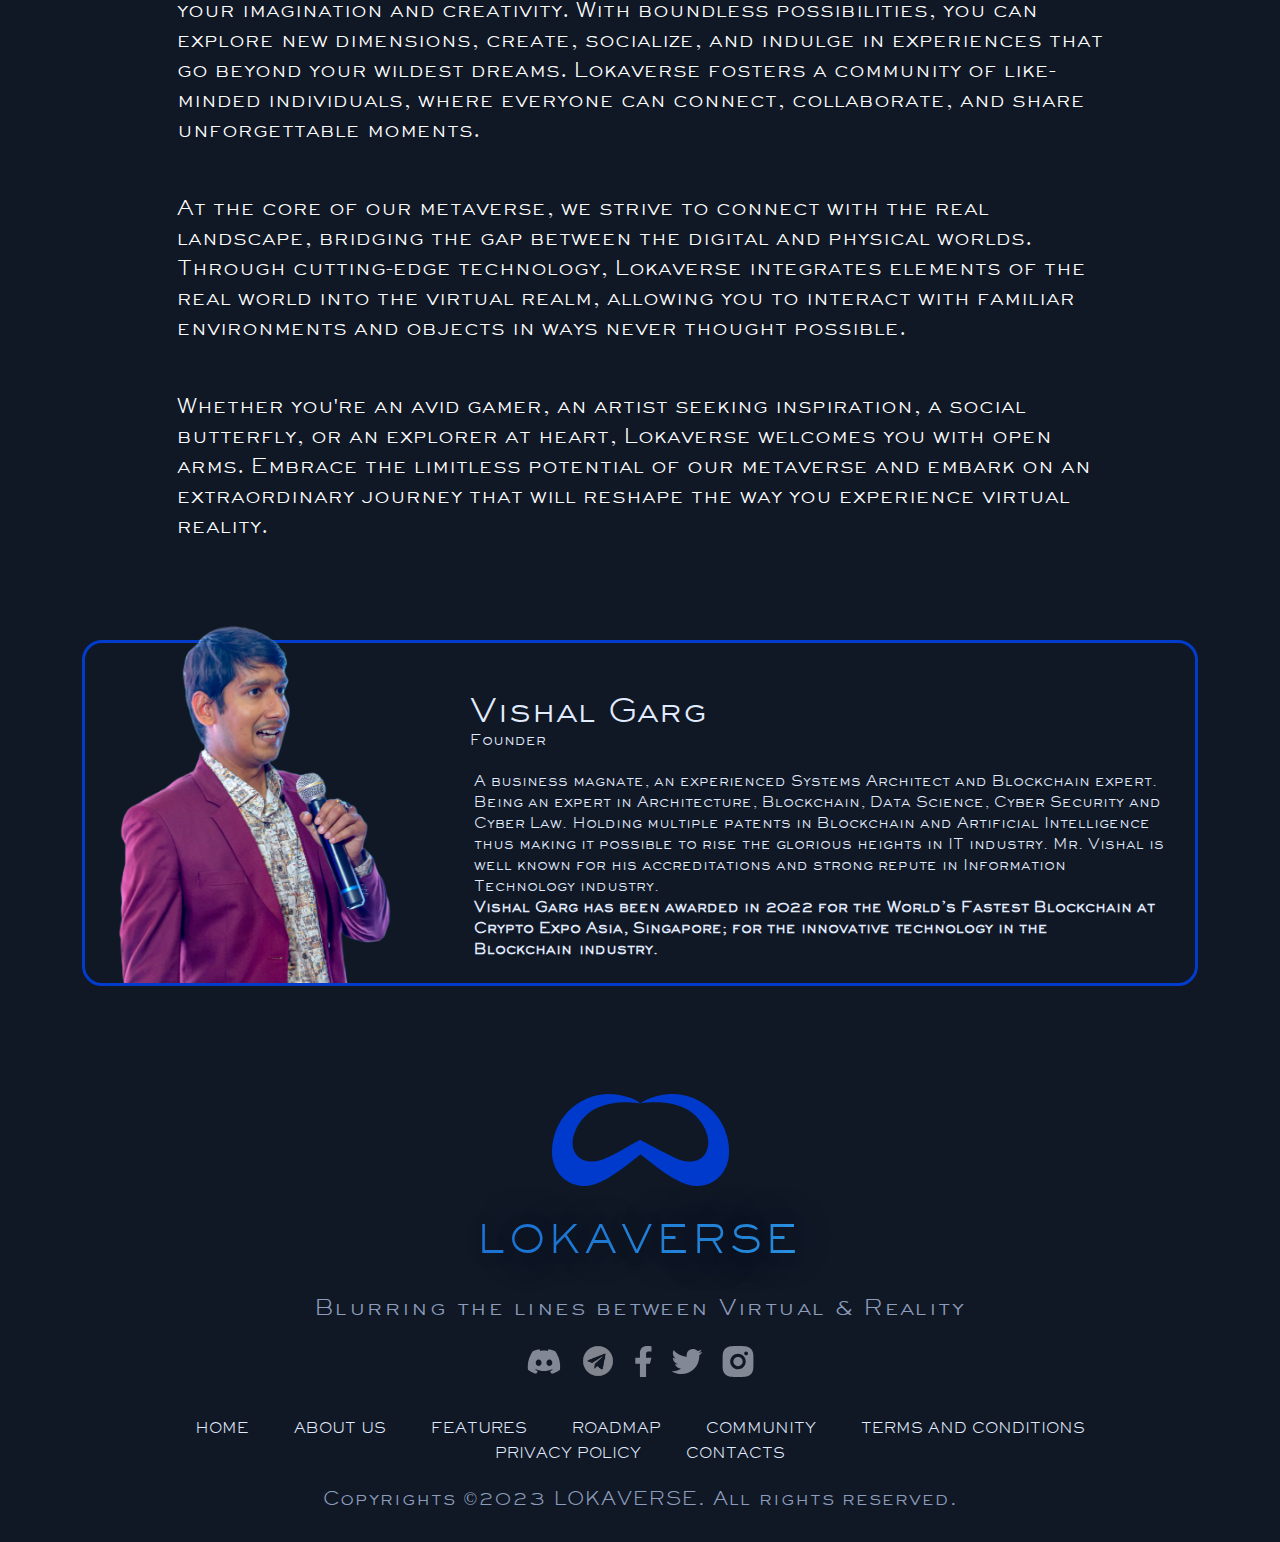
==== commit 90df8791: "changed about page" ====
--- a/about.html
+++ b/about.html
@@ -88,27 +88,27 @@
         <div class="container">
             <div class="About">
                 <div class="row">
-                    <div class="col-6 d-flex align-items-center">
+                    <div class="col-10 mx-auto d-flex align-items-center">
                         <p>One of our standout features is the implementation of an absolutely unique technology, which
                             sets us apart from other metaverse platforms. This technology is built on our proprietary
                             infrastructure, enabling us to support every device without the need for additional bulky
                             hardware. Whether you're using a high-end gaming PC, a smartphone, or even a basic laptop,
                             you can effortlessly enter the Lokaverse and experience its wonders.</p>
                     </div>
-                    <div class="col-5">
+                    <!-- <div class="col-5">
                         <div class="Featuresimg">
                             <img src="img/Featuresimg2.jpg" width="200" class="" alt="...">
                         </div>
-                    </div>
+                    </div> -->
                 </div>
                 <div class="row mt-5">
-                    <div class="col-5">
+                    <!-- <div class="col-5">
                         <div class="Featuresimg">
                             <img src="img/Featuresimg5.jpg" width="200" class="" alt="...">
                         </div>
-                    </div>
-
-                    <div class="col-6 d-flex align-items-center">
+                    </div> -->
+
+                    <div class="col-10 mx-auto d-flex align-items-center">
                         <p>At Lokaverse, we believe in hyper-realism, taking virtual experiences to a whole new level of
                             immersion and authenticity. Our team of expert designers and developers work tirelessly to
                             craft hyper-realistic landscapes, each painstakingly detailed to ensure an unparalleled
@@ -118,28 +118,28 @@
                 </div>
                 <div class="row mt-5">
 
-                    <div class="col-6 d-flex align-items-center">
+                    <div class="col-10 mx-auto d-flex align-items-center">
                         <p>Our metaverse is designed without limits, offering you a playground for your imagination and
                             creativity. With boundless possibilities, you can explore new dimensions, create, socialize,
                             and indulge in experiences that go beyond your wildest dreams. Lokaverse fosters a community
                             of like-minded individuals, where everyone can connect, collaborate, and share unforgettable
                             moments.</p>
                     </div>
-                    <div class="col-5">
+                    <!-- <div class="col-5">
                         <div class="Featuresimg">
                             <img src="img/service-img3.jpg" width="200" class="" alt="...">
                         </div>
-                    </div>
+                    </div> -->
 
                 </div>
                 <div class="row mt-5">
-                    <div class="col-5">
+                    <!-- <div class="col-5">
                         <div class="Featuresimg">
                             <img src="img/service-img1.jpg" width="200" class="" alt="...">
                         </div>
-                    </div>
-
-                    <div class="col-6 d-flex align-items-center">
+                    </div> -->
+
+                    <div class="col-10 mx-auto d-flex align-items-center">
                         <p>At the core of our metaverse, we strive to connect with the real landscape, bridging the gap
                             between the digital and physical worlds. Through cutting-edge technology, Lokaverse
                             integrates elements of the real world into the virtual realm, allowing you to interact with
@@ -148,70 +148,94 @@
                 </div>
                 <div class="row mt-5">
 
-                    <div class="col-6 d-flex align-items-center">
+                    <div class="col-10 mx-auto d-flex align-items-center">
                         <p>Whether you're an avid gamer, an artist seeking inspiration, a social butterfly, or an
                             explorer at heart, Lokaverse welcomes you with open arms. Embrace the limitless potential of
                             our metaverse and embark on an extraordinary journey that will reshape the way you
                             experience virtual reality.</p>
                     </div>
-                    <div class="col-5">
+                    <!-- <div class="col-5">
                         <div class="Featuresimg">
                             <img src="img/service-img2.jpg" width="200" class="" alt="...">
                         </div>
-                    </div>
-
-                </div>
-            </div>
-            <div class="d-flex mt-5 py-5 justify-content-center">
-                <a href="/home.html" class="btn btn-primary btn-default"><span>Explore Now</span></a>
+                    </div> -->
+
+                </div>
+            </div>
+            <div class="borderDiv pt-5" data-aos="fade-up">
+                <!-- <div class="JionTxtMoobile MobileShow">
+                    <h2><span>join</span> our <br>team</h2>
+
+                </div> -->
+                <img src="img/people/vishal_right.png" width="280" alt="img">
+                <div class="row d-none d-md-flex">
+                    <div class="col-4"></div>
+                    <div class="col-8">
+
+                        <h2><span></span> Vishal Garg</h2>
+                        <p>Founder</p>
+                        <p class="mt-3 p-1"> A business magnate, an experienced Systems Architect and
+                            Blockchain expert. Being an expert in Architecture, Blockchain,
+                            Data Science, Cyber Security and Cyber Law. Holding multiple
+                            patents in Blockchain and Artificial Intelligence thus making it
+                            possible to rise the glorious heights in IT industry. Mr. Vishal is
+                            well known for his accreditations and strong repute in
+                            Information Technology industry.
+                            <br>
+                            <strong>
+                                Vishal Garg has been awarded in 2022 for the World’s
+                                Fastest Blockchain at Crypto Expo Asia, Singapore; for
+                                the innovative technology in the Blockchain industry.
+                            </strong>
+                            <br>
+                        </p>
+                        <!-- <a href="/contact.html" class="btn btn-primary btn-default"><span>contact us</span></a> -->
+                        <!-- <a href="#" class="ReadBtn"><span>Read More</span><img src="img/right-arrow.svg" alt="img"></a> -->
+
+                    </div>
+                </div>
+                <div class="row d-md-none">
+                    <div class="col-4"></div>
+                    <div class="col-8">
+
+                        <h2><span></span> Vishal Garg</h2>
+                        <p>Founder</p>
+
+                        <!-- <a href="/contact.html" class="btn btn-primary btn-default"><span>contact us</span></a> -->
+                        <!-- <a href="#" class="ReadBtn"><span>Read More</span><img src="img/right-arrow.svg" alt="img"></a> -->
+
+                    </div>
+                </div>
+                <div class="row d-md-none">
+                    <div class="col-4"></div>
+                    <div class="col-12">
+
+                        <p class="mt-3 p-1"> A business magnate, an experienced Systems Architect and
+                            Blockchain expert. Being an expert in Architecture, Blockchain,
+                            Data Science, Cyber Security and Cyber Law. Holding multiple
+                            patents in Blockchain and Artificial Intelligence thus making it
+                            possible to rise the glorious heights in IT industry. Mr. Vishal is
+                            well known for his accreditations and strong repute in
+                            Information Technology industry.
+                            <br>
+                            <strong>
+                                Vishal Garg has been awarded in 2022 for the World’s
+                                Fastest Blockchain at Crypto Expo Asia, Singapore; for
+                                the innovative technology in the Blockchain industry.
+                            </strong>
+                            <br>
+                        </p>
+
+                        <!-- <a href="/contact.html" class="btn btn-primary btn-default"><span>contact us</span></a> -->
+                        <!-- <a href="#" class="ReadBtn"><span>Read More</span><img src="img/right-arrow.svg" alt="img"></a> -->
+
+                    </div>
+                </div>
+
             </div>
         </div>
     </section>
-    <section class="ContactSection">
-
-        <div class="container">
-
-            <div class="TopHadding" data-aos="zoom-in">
-                <!-- <h6>enjoy</h6> -->
-                <h2><span>Welcome to </span><br>Lokaverse</h2>
-                <h3>Welcome to Lokaverse, where dreams become reality, and the only limit is your imagination. Get ready
-                    to explore, connect, and be amazed as we redefine the boundaries of the metaverse and unlock a world
-                    of endless adventures and unforgettable experiences. </h3>
-
-            </div>
-            <div class="JionTeamBg pt-5 mt-5" data-aos="fade-up">
-                <div class="JionTxtMoobile MobileShow">
-                    <h2><span>join</span> our <br>team</h2>
-
-                </div>
-                <!-- <div class="JionImg"><img src="img/man-img.png" alt="img"></div> -->
-                <div class="row">
-                    <div class="col-3 d-flex align-items-center justify-content-center">
-                        <div class="" data-aos="zoom-in"><img src="img/user5.png" alt="img">
-                        </div>
-                    </div>
-                    <div class="col-9">
-                        <div class="JionTxt">
-                            <h2><span>Mr.</span> Vishal Garg</h2>
-                            <p> a successful businessman who knows a lot about systems, blockchain, data science,
-                                cybersecurity, and cyber law. He's really good at designing things, understanding
-                                blockchain
-                                technology, and using artificial intelligence. He has created several new ideas that got
-                                protected with patents. Because of his skills and knowledge, he has achieved great
-                                success in
-                                the IT industry. People respect and admire him for his achievements and reputation in
-                                the world
-                                of Information Technology.</p>
-                            <!-- <a href="/contact.html" class="btn btn-primary btn-default"><span>contact us</span></a> -->
-                            <!-- <a href="#" class="ReadBtn"><span>Read More</span><img src="img/right-arrow.svg" alt="img"></a> -->
-                        </div>
-                    </div>
-                </div>
-
-            </div>
-        </div>
-
-    </section>
+
     <footer class="footer" data-aos="fade-up">
         <div class="container">
             <div class="footer_center">
@@ -351,6 +375,18 @@
             $(".VideoBxMain").removeClass("intro");
         });
     </script>
+    <script>
+        $(document).ready(function () {
+            if (window.location.href.includes("github.io")) {
+                var anchors = document.getElementsByTagName("a");
+
+                for (var i = 0; i < anchors.length; i++) {
+                    const hrefSplit = anchors[i].href.split("/")
+                    anchors[i].href = "/lokaverse/" + hrefSplit[hrefSplit.length - 1]
+                }
+            }
+        })
+    </script>
 </body>
 
 </html>--- a/css/style.css
+++ b/css/style.css
@@ -1111,6 +1111,21 @@
 	margin-top: 200px;
 }
 
+.borderDiv {
+	border: 3px solid #013ccc;
+	border-radius: 20px;
+	padding: 20px;
+	position: relative;
+	color: #E2ECFF;
+	margin-top: 100px;
+}
+
+.borderDiv img {
+	position: absolute;
+	bottom: 0;
+	left: 30px;
+}
+
 .JionImg {
 	position: absolute;
 	left: 0;
@@ -1135,7 +1150,7 @@
 	color: #8D9DBB;
 	font-size: 18px;
 	font-family: 'sackers_gothic_light_atRg';
-	padding: 30px 0 10px;
+	padding: 0;
 }
 
 a.ReadBtn {
--- a/css/responsive.css
+++ b/css/responsive.css
@@ -735,12 +735,39 @@
 		width: 490px;
 	}
 
+	.About {
+		padding: 30px auto;
+		margin-top: 100px;
+		color: white;
+	}
+
+	.About p {
+		font-size: 12px;
+	}
+
+	.About .txt {
+		font-size: 16px;
+	}
+
+	.borderDiv img {
+		position: absolute;
+		top: 30px;
+		left: 30px;
+		width: 50px;
+	}
+
+	.borderDiv {
+		color: #E2ECFF;
+	}
+
 	.Bannerimages {
 		margin-top: 140px;
 		position: relative;
 		z-index: 99;
+		min-width: 800px;
+		width: fit-content;
 		display: flex;
-		white-space: nowrap;
+		/* white-space: nowrap; */
 		overflow-y: auto;
 	}
 
